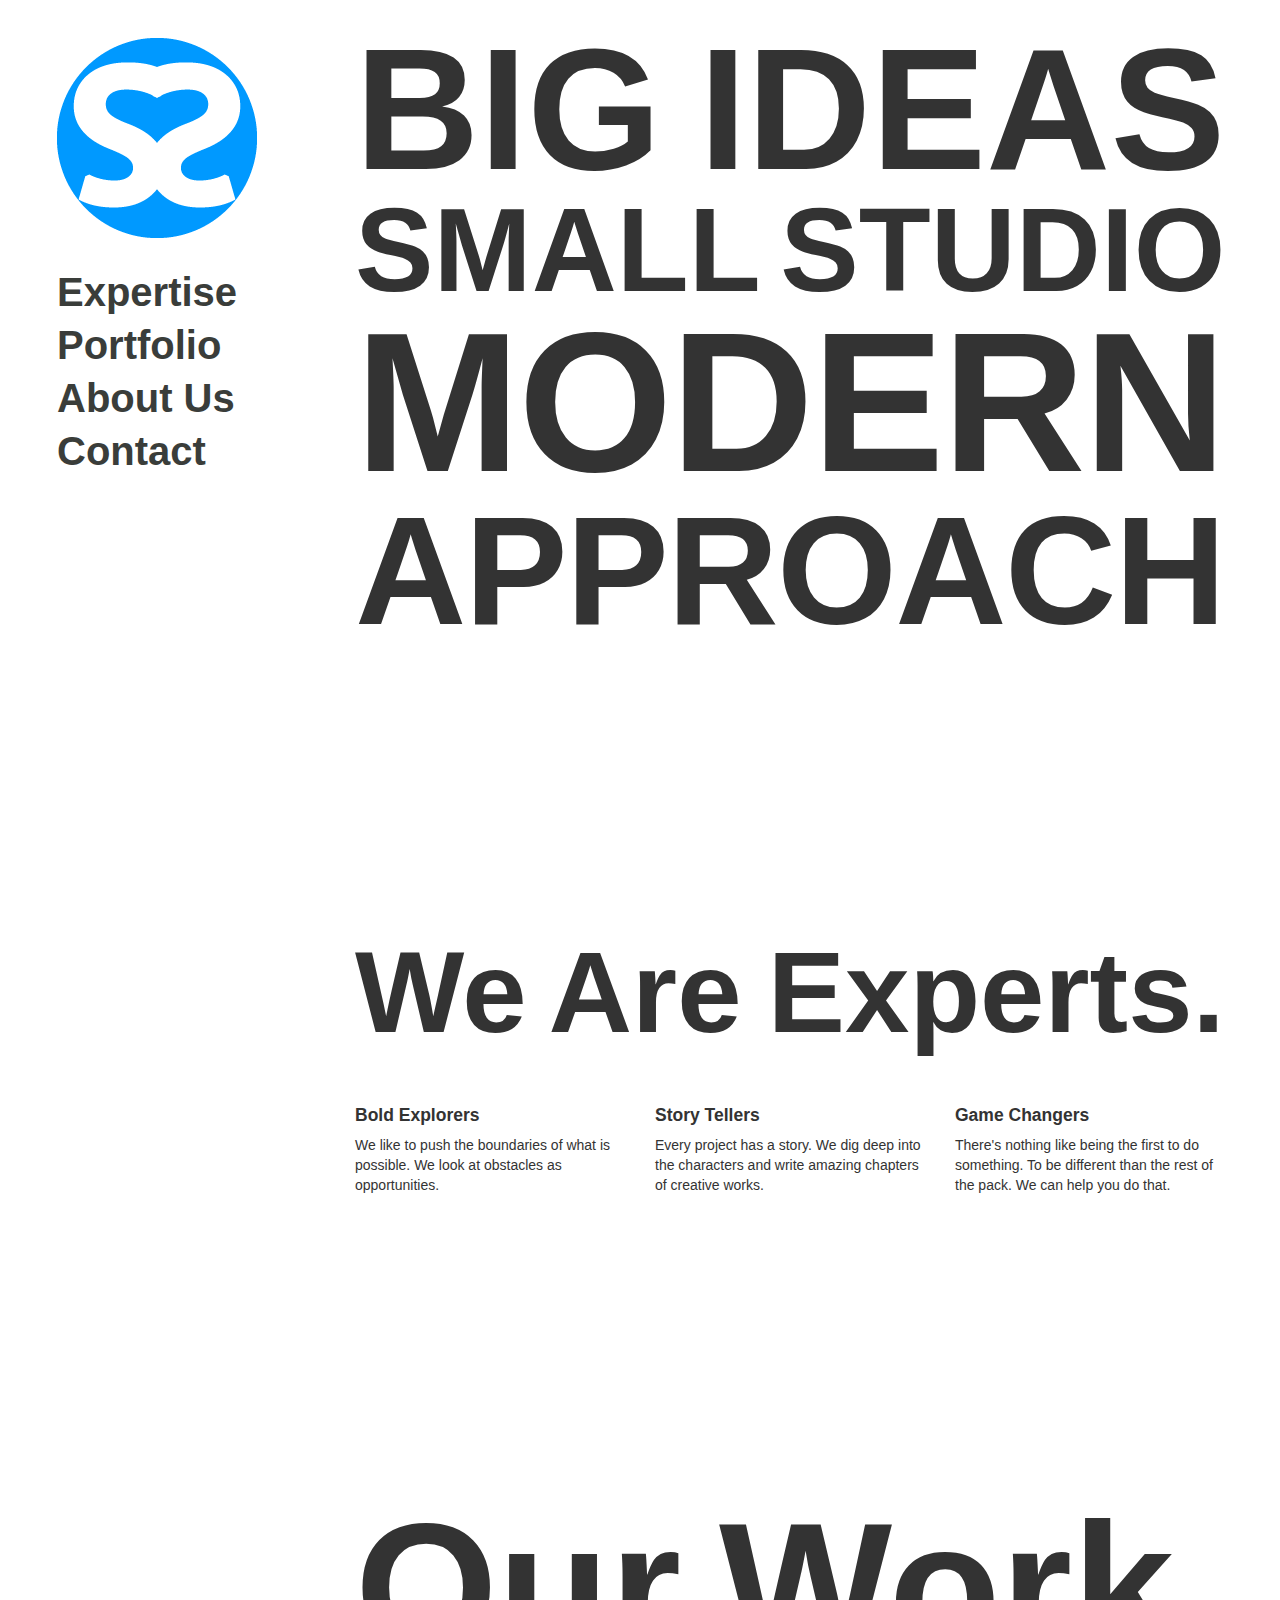
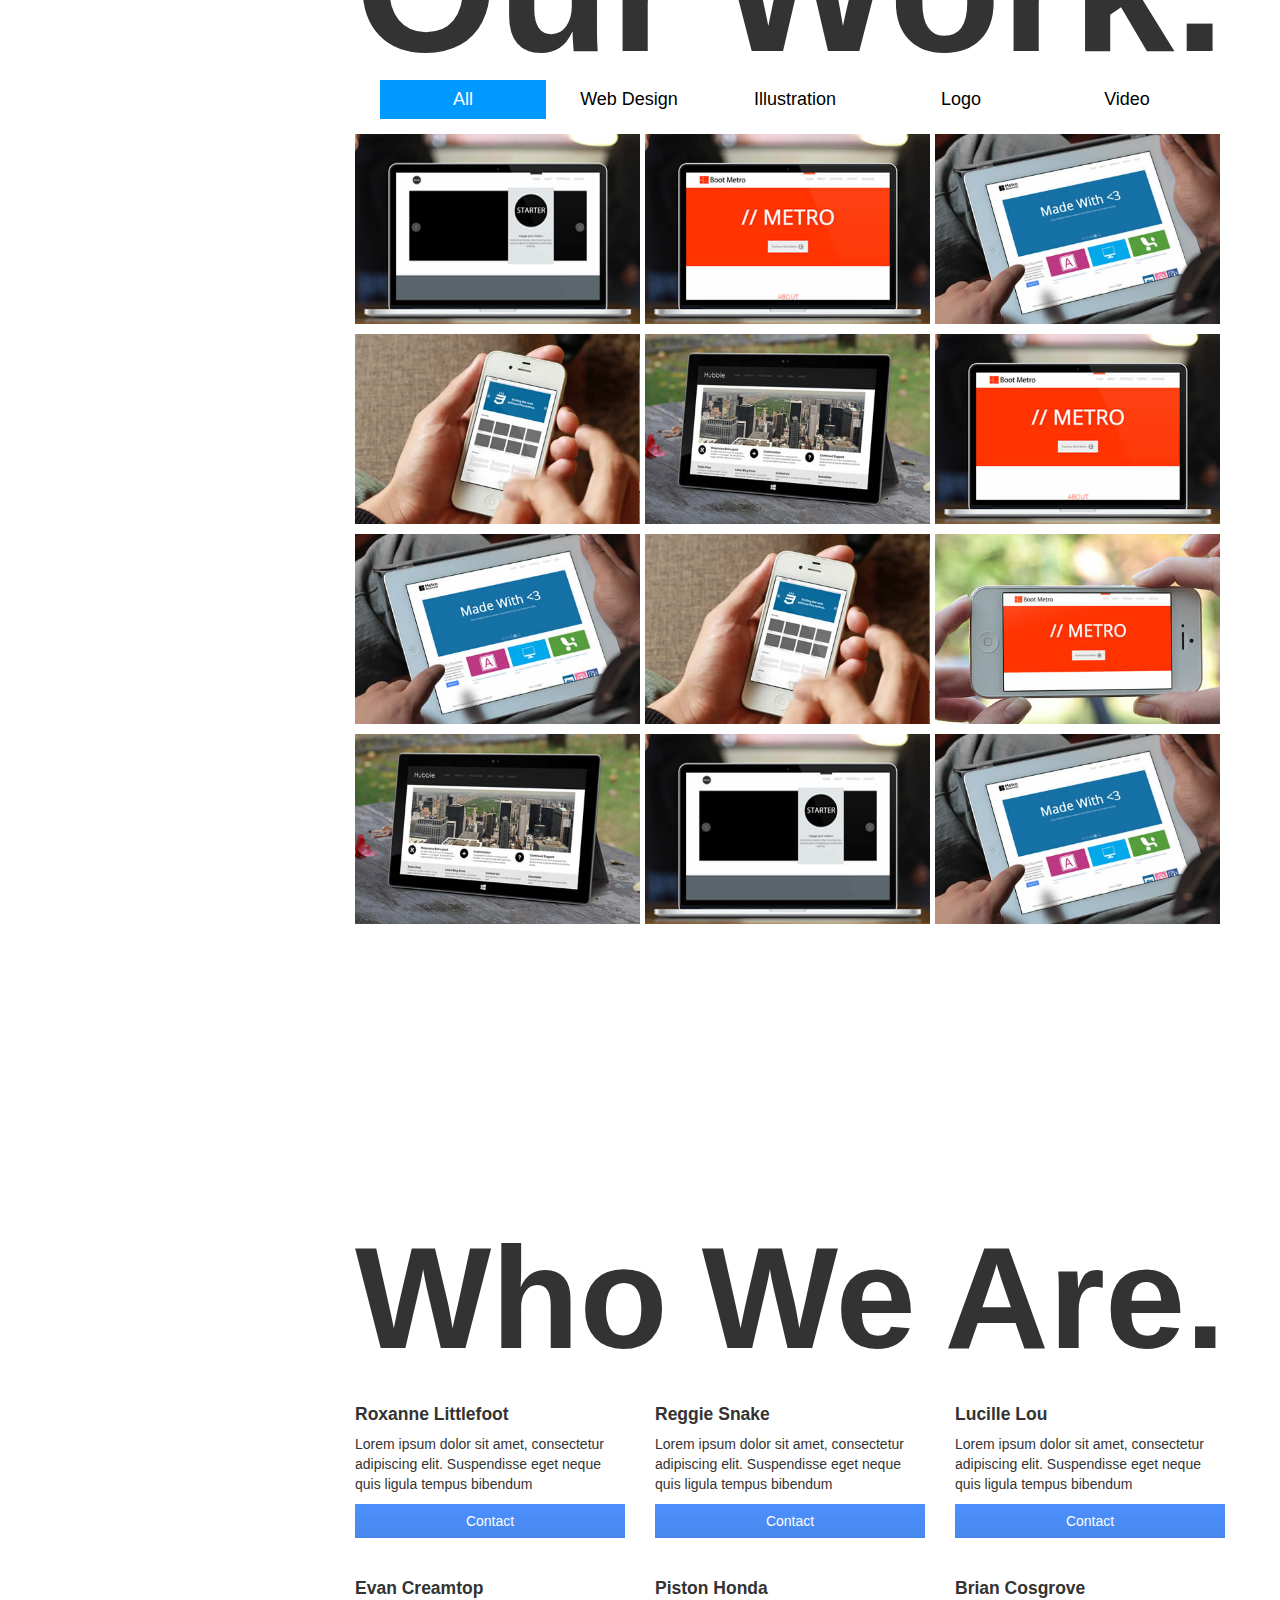
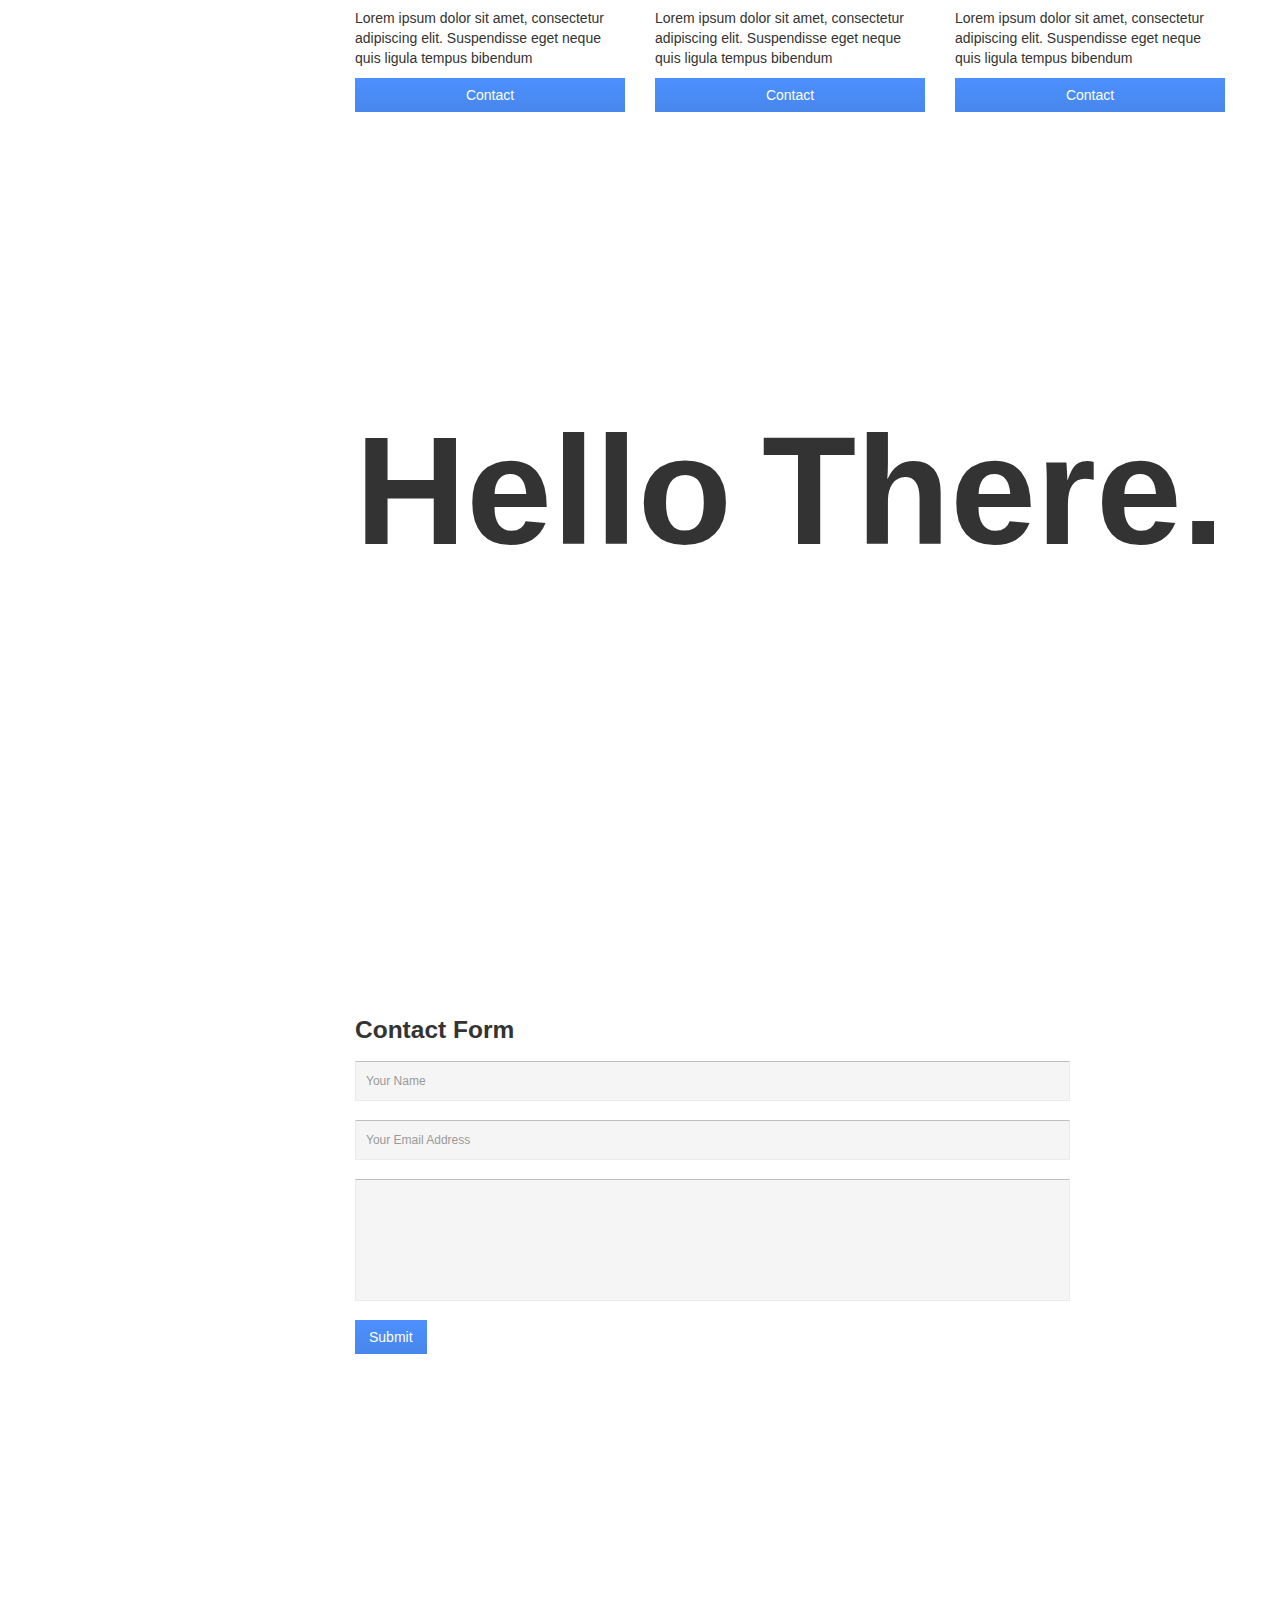
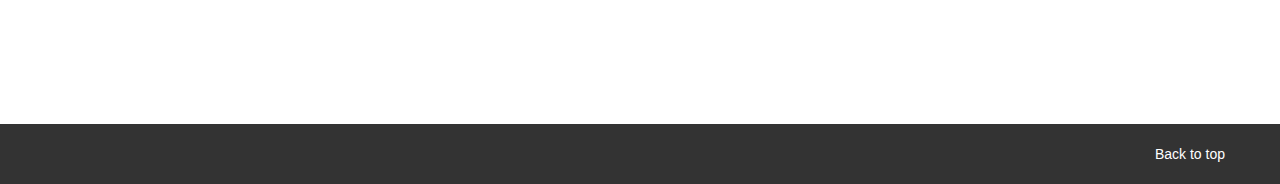
==== index.html @ b5ab237b "initial commit" ====
<!DOCTYPE html>
<html lang="en">
  <head>
    <meta charset="utf-8">
    <title>SMALL STUDIO</title>
    <meta name="viewport" content="width=device-width, initial-scale=1.0">
    <meta name="description" content="Your site description">
    <meta name="author" content="your name">
    <meta name="keywords" content="keywords, go, here">

     <!-- FACEBOOK META -->
<!--     <meta property='og:locale' content='en_US'/>
    <meta property="og:title" content="Your site title goes here" /> 
    <meta property="og:description" content="Your Description goes here" /> 
    <meta property="og:type" content="article"/>
    <meta property="og:url" content="http://yoursite.com/">
    <meta property="og:image" content="http://yoursite.com/img/logo.png" /> 
    <meta property="fb:admins" content="111111111111"/> -->


    <!-- TWITTER META -->
 <!--    <meta name="twitter:card" content="summary">
    <meta name="twitter:site" content="@yourtwitteraccount">
    <meta name='twitter:image' content='http://www.yoursite.com/img/logo.png'>
    <meta name="twitter:description" content="Your Description"> -->

    <!-- CONONICAL -->
    <!-- <link rel="canonical" href="http://www.yoursite.com/" /> -->

    <!-- GOOGLE PLUS -->
    <!-- <link rel="publisher" href="https://plus.google.com/111111111111/about"/> -->


    <!-- styles -->
    <link href="assets/css/bootstrap.css" rel="stylesheet">
    <link href="assets/css/bootstrap-responsive.css" rel="stylesheet">
    <link href="assets/css/docs.css" rel="stylesheet">
    <link href="assets/css/m-forms.css" rel="stylesheet">
    <link href="assets/css/m-buttons.css" rel="stylesheet">
    <link href="assets/css/custom.css" rel="stylesheet">
    <link href='http://fonts.googleapis.com/css?family=Open+Sans:800,400,300' rel='stylesheet' type='text/css'>

    <!-- Le HTML5 shim, for IE6-8 support of HTML5 elements -->
    <!--[if lt IE 9]>
      <script src="http://html5shim.googlecode.com/svn/trunk/html5.js"></script>
    <![endif]-->

    <!--  fav and touch icons -->
    <link rel="shortcut icon" href="assets/ico/favicon.ico">
    <link rel="apple-touch-icon-precomposed" sizes="144x144" href="assets/ico/apple-touch-icon-144-precomposed.png">
    <link rel="apple-touch-icon-precomposed" sizes="114x114" href="assets/ico/apple-touch-icon-114-precomposed.png">
    <link rel="apple-touch-icon-precomposed" sizes="72x72" href="assets/ico/apple-touch-icon-72-precomposed.png">
    <link rel="apple-touch-icon-precomposed" href="assets/ico/apple-touch-icon-57-precomposed.png">

  </head>

  <body data-spy="scroll" data-target=".bs-docs-sidebar">

   

  <div class="container">

    <!-- Docs nav
    ================================================== -->
    <div class="row">
      <div class="span3 bs-docs-sidebar">

        <ul class="nav nav-list bs-docs-sidenav">
          <li class="logo"><a href="#masthead"><img src="img/logo.png" alt="logo"></a></li>
          <li><a href="#expert">Expertise</a></li>
          <li><a href="#work">Portfolio</a></li>
          <li><a href="#about">About Us</a></li>
          <li><a href="#contact">Contact</a></li>
        </ul>
      </div>
      <div class="span9">
        <section id="masthead">
         <h1>BIG IDEAS</h1>
         <h1>SMALL STUDIO</h1>
         <h1>MODERN</h1>
         <h1>APPROACH</h1>
        </section>


        <!-- EXPERTISE -->
         <section id="expert">
          <h1>We Are Experts.</h1>
          <div class="row do">

              <div class="span3">
                <img src="http://placehold.it/350x250" alt="">
                <h4>Bold Explorers</h4>
                <p>We like to push the boundaries of what is possible. We look at obstacles as opportunities.</p>
              </div>

              <div class="span3">
                <img src="http://placehold.it/350x250" alt="">
                <h4>Story Tellers</h4>
                <p>Every project has a story. We dig deep into the characters and write amazing chapters of creative works.</p>
            </div>

            <div class="span3">
              <img src="http://placehold.it/350x250" alt="">
              <h4>Game Changers</h4>
              <p>There's nothing like being the first to do something. To be different than the rest of the pack. We can help you do that.</p>         
            </div>            
          </div>
        </section>

        <!-- PORTFOLIO -->
         <section id="work">
          <h1>Our Work.</h1>

          <!-- Start Portfolio -->

            <!-- Start Portfolio Navigation -->
            <nav class="primary m-btn-group toggle-buttons clearfix"> 
              <ul> 
                <li><a href="#" class="selected" data-filter="*">All</a></li> 
                <li><a href="#" class="" data-filter=".web">Web Design</a></li> 
                <li><a href="#" class="" data-filter=".ill">Illustration</a></li> 
                <li><a href="#" class="" data-filter=".logo">Logo</a></li> 
                <li><a href="#" class="" data-filter=".video">Video</a></li> 
              </ul> 
            </nav> 
            <!-- START Portfolio items -->
            <div class="clearfix"> 
              <div class="portfolio"> 
                <figure class="entry web"> 
                  <a href="#">
                    <img src="img/portfolio-image.jpg" alt="">
                  </a>
                </figure> 
                <figure class="entry web"> 
                  <a href="#">
                    <img src="img/portfolio-image2.jpg" alt="">
                   
                  </a> 
                </figure> 
                <figure class="entry logo"> 
                  <a href="#">
                    <img src="img/portfolio-image4.jpg" alt="">
                    
                  </a> 
                </figure>
                <figure class="entry web"> 
                  <a href="#">
                    <img src="img/portfolio-image6.jpg" alt="">
                    
                  </a> 
                </figure>
                <figure class="entry print"> 
                  <a href="#">
                    <img src="img/portfolio-image5.jpg" alt="">
                    
                  </a> 
                </figure>
                <figure class="entry ill"> 
                  <a href="#">
                    <img src="img/portfolio-image2.jpg" alt="">
                    
                  </a>
                </figure>
                <figure class="entry web ill logo"> 
                  <a href="#">
                    <img src="img/portfolio-image4.jpg" alt="">
                  </a> 
                </figure> 
                <figure class="entry print logo"> 
                  <a href="#">
                    <img src="img/portfolio-image6.jpg" alt="">
                  </a> 
                </figure>
                <figure class="entry video logo"> 
                  <a href="#">
                    <img src="img/portfolio-image3.jpg" alt="">
                  </a> 
                </figure>
                <figure class="entry web print"> 
                  <a href="#">
                    <img src="img/portfolio-image5.jpg" alt="">
                  </a> 
                </figure>
                <figure class="entry video print"> 
                  <a href="#">
                    <img src="img/portfolio-image.jpg" alt="">
                  </a> 
                </figure>
                <figure class="entry web"> 
                  <a href="#">
                    <img src="img/portfolio-image4.jpg" alt="">
                  </a> 
                </figure>
              </div>
            </div>
          <!-- End PORTFOLIO -->
          </section>


        <!-- ABOUT -->
         <section id="about">
          <h1>Who We Are.</h1>
            <div class="row">
              <div class="span3">
              <a href="index.html#contact" class="member">
                <img src="http://placehold.it/350x250" alt="">
              </a>
              <h4>Roxanne Littlefoot</h4>
              <p>Lorem ipsum dolor sit amet, consectetur adipiscing elit. Suspendisse eget neque quis ligula tempus bibendum</p>
              <p>
                <a href="#contact" class="m-btn blue btn-block">Contact</a>
              </p>
            </div>
            <div class="span3">
              <a href="index.html#contact" class="member">
                <img src="http://placehold.it/350x250" alt="">
              </a>
              <h4>Reggie Snake</h4>
              <p>Lorem ipsum dolor sit amet, consectetur adipiscing elit. Suspendisse eget neque quis ligula tempus bibendum</p>
              <p>
                <a href="index.html#contact" class="m-btn blue btn-block">Contact</a>
              </p>
            </div>
            <div class="span3">
              <a href="team_example.html" class="member">
                <img src="http://placehold.it/350x250" alt="">
              </a>
              <h4>Lucille Lou</h4>
              <p>Lorem ipsum dolor sit amet, consectetur adipiscing elit. Suspendisse eget neque quis ligula tempus bibendum</p>
              <p>
                <a href="index.html#contact" class="m-btn blue btn-block">Contact</a>
              </p>
            </div>
            <div class="span3">
              <a href="index.html#contact" class="member"><img src="http://placehold.it/350x250" alt=""></a>
              <h4>Evan Creamtop</h4>
              <p>Lorem ipsum dolor sit amet, consectetur adipiscing elit. Suspendisse eget neque quis ligula tempus bibendum</p>
              <p>
                <a href="index.html#contact" class="m-btn blue btn-block">Contact</a>
              </p>
            </div>

            <div class="span3">
              <a href="index.html#contact" class="member"><img src="http://placehold.it/350x250" alt=""></a>
              <h4>Piston Honda</h4>
              <p>Lorem ipsum dolor sit amet, consectetur adipiscing elit. Suspendisse eget neque quis ligula tempus bibendum</p>
              <p>
                <a href="index.html#contact" class="m-btn blue btn-block">Contact</a>
              </p>
            </div>

            <div class="span3">
              <a href="index.html#contact" class="member"><img src="http://placehold.it/350x250" alt=""></a>
              <h4>Brian Cosgrove</h4>
              <p>Lorem ipsum dolor sit amet, consectetur adipiscing elit. Suspendisse eget neque quis ligula tempus bibendum</p>
              <p>
                <a href="index.html#contact" class="m-btn blue btn-block">Contact</a>
              </p>
            </div>
          </div>
        </section>


        <!-- CONTACT -->
        <section id="contact">
          <h1>Hello There.</h1>
          
          <!-- CONTACT -->
    <div class="row">
      <!-- MAP  -->
      <div class="container hidden-phone" id="map">
      </div>
    </div> 
    <div id="form">

            <h3>Contact Form</h3>
              <form action="sendmail.php" method="post" id="contact-form">
                <fieldset>
                  <div class="row"> 
                    <div class="holder span8">
                      <div class="message">
                        <div class="top">
                        </div>
                        <div class="contents">
                          <div id="alert">
                          </div>
                        </div>
                        <div class="bottom">
                        </div>
                      </div>
                    </div>
                    <div class="field span8">
                      <input type="text" value="" class="input-text m-wrap m-ctrl-large" id="name" name="name" placeholder="Your Name"/>
                    </div>
                    <div class="field span8">
                      <input type="text" value="" class="input-text m-wrap m-ctrl-large" id="email" name="email" placeholder="Your Email Address"/>
                    </div>
                    <div class="field span8">
                      <textarea class="input-textarea m-wrap m-ctrl-large" id="message" name="message" placeholder="Your Message" >
                      </textarea>
                    </div>
                    <div class="field span8">
                      <input type="submit" class="m-btn blue" value="Submit" />
                    </div>
                  </div>
                </fieldset>
              </form>

          </div> <!-- /container -->
 <!-- /form  -->


        </section>


       
    </div>

  </div>
</div>



    <!-- Footer
    ================================================== -->
    <footer class="footer">
      <div class="container">
        <p class="pull-right"><a href="#">Back to top</a></p>
      </div>
    </footer>



    <!-- Le javascript
    ================================================== -->
    <!-- Placed at the end of the document so the pages load faster -->
    <script src="assets/js/jquery.js"></script>
    <script src="assets/js/google-code-prettify/prettify.js"></script>
    <script src="assets/js/bootstrap-transition.js"></script>
    <script src="assets/js/bootstrap-alert.js"></script>
    <script src="assets/js/bootstrap-modal.js"></script>
    <script src="assets/js/bootstrap-dropdown.js"></script>
    <script src="assets/js/bootstrap-scrollspy.js"></script>
    <script src="assets/js/bootstrap-tab.js"></script>
    <script src="assets/js/bootstrap-tooltip.js"></script>
    <script src="assets/js/bootstrap-popover.js"></script>
    <script src="assets/js/bootstrap-button.js"></script>
    <script src="assets/js/bootstrap-collapse.js"></script>
    <script src="assets/js/bootstrap-carousel.js"></script>
    <script src="assets/js/bootstrap-typeahead.js"></script>
    <script src="assets/js/bootstrap-affix.js"></script>
    <script src="assets/js/application.js"></script>
    <script src="assets/js/jquery.slabtext.js"></script>
    <script src="assets/js/jquery.isotope.min.js"></script>
    <script src="assets/js/custom.js"></script>
    <script src="assets/js/jquery.form.js"></script>

    
    <script>
    // Function to slabtext the H1 headings
    function slabTextHeadlines() {
        $("h1").slabText({
            // Don't slabtext the headers if the viewport is under 380px
            "viewportBreakpoint":380
        });
    };
    
    // Called .one second after the onload event for the demo (as I'm hacking the
    // fontface load event a bit here)

    // Please do not do this in a production environment - you should really use
    // google WebFont loader events (or something similar) for better control
    $(window).load(function() {
        // So, to recap... don't actually do this, it's nasty!
        setTimeout(slabTextHeadlines, 0.1);
    });
  </script>


  <script src="assets/js/jquery.gmap.js"></script>
  <script type="text/javascript" src="http://maps.google.com/maps/api/js?sensor=false"></script>
  <!-- MAP -->
   <script type="text/javascript">
  $(document).ready(function(){
    $("#map").gMap({ controls: false,
                      scrollwheel: false,
                          draggable: true,
                      markers: [{ latitude: 44.47698,
                                  longitude: 1006.8,
                                  icon: { image: "http://www.google.com/mapfiles/marker.png",
                                          iconsize: [32, 47],
                                          iconanchor: [32,47],
                                          infowindowanchor: [12, 0] } }
                                ],
                      icon: { image: "http://www.google.com/mapfiles/marker.png", 
                              iconsize: [26, 46],
                              iconanchor: [12, 46],
                              infowindowanchor: [12, 0] },
                      latitude: 44.47698,
                      longitude: 1006.8,
                      zoom: 15, });
  });
  </script>
  </body>
</html>
---- assets/css/docs.css ----
/* Add additional stylesheets below
-------------------------------------------------- */
/*
  Bootstrap's documentation styles
  Special styles for presenting Bootstrap's documentation and examples
*/



/* Body and structure
-------------------------------------------------- */

body {
  position: relative;
}

/* Code in headings */
h3 code {
  font-size: 14px;
  font-weight: normal;
}



/* Tweak navbar brand link to be super sleek
-------------------------------------------------- */

body > .navbar {
  font-size: 13px;
}

/* Change the docs' brand */
body > .navbar .brand {
  padding-right: 0;
  padding-left: 0;
  margin-left: 20px;
  float: right;
  font-weight: bold;
  color: #000;
  text-shadow: 0 1px 0 rgba(255,255,255,.1), 0 0 30px rgba(255,255,255,.125);
  -webkit-transition: all .2s linear;
     -moz-transition: all .2s linear;
          transition: all .2s linear;
}
body > .navbar .brand:hover {
  text-decoration: none;
  text-shadow: 0 1px 0 rgba(255,255,255,.1), 0 0 30px rgba(255,255,255,.4);
}


/* Sections
-------------------------------------------------- */

/* padding for in-page bookmarks and fixed navbar */
section {
  margin-bottom: 300px;
  margin-top:6px;
}
/*home section override*/
section#masthead{
margin-top:32px;
}

section > .page-header,
section > .lead {
  color: #5a5a5a;
}
section > ul li {
  margin-bottom: 5px;
}


/*ISOTOPE GALLERY*/



/*ISOTOPE GALLERY*/
.isotope-item { 
  z-index:2;
}
.isotope-hidden.isotope-item { 
  pointer-events:none;
  z-index:1;
}
.isotope, 
.isotope .isotope-item { 
  -webkit-transition-duration:0.8s;
  -moz-transition-duration:0.8s;
  transition-duration:0.8s;
}
.isotope { 
  -webkit-transition-property:height, width;
  -moz-transition-property:height, width;
  transition-property:height, width;
}  
.isotope .isotope-item img:hover { 
  -webkit-transition:all 0.3s ease;
  -webkit-transform:perspective(800px) rotateY(0deg);
}
div.portfolio figure.entry a:hover{
  text-decoration:none;
}
div.portfolio figure.entry a h2{
  font-size:14px!important;
  font-weight:bold;
  margin-bottom:5px;
}
div.explain nav.primary ul{
  margin:0!important;
}



/* Footer
-------------------------------------------------- */

.footer {
  padding: 70px 0;
  background-color: #fff;
}
.footer p {
  margin-bottom: 0;
  color: #777;
}
.footer-links {
  margin: 10px 0;
}
.footer-links li {
  display: inline;
  padding: 0 2px;
}
.footer-links li:first-child {
  padding-left: 0;
}




/* For input sizes, make them display block */
.docs-input-sizes select,
.docs-input-sizes input[type=text] {
  display: block;
  margin-bottom: 9px;
}



/* Sidenav for Docs
-------------------------------------------------- */

.bs-docs-sidenav {
  width: 228px;
  margin: 30px 0 0;
  padding: 0;
  background-color: #fff;
  -webkit-border-radius: 0;
     -moz-border-radius: 0;
          border-radius: 0;
}
.bs-docs-sidenav > li > a {
  display: block;
  width: 190px \9;
  margin: 0 0 -1px;
  padding: 8px 14px;
  color: #3A3D3A;
  font-size: 40px;
  font-weight:bold;
  text-shadow:0;
  line-height:38px;
}
.bs-docs-sidenav > li:first-child > a {
  -webkit-border-radius: 0;
     -moz-border-radius: 0;
          border-radius: 0;
}
.bs-docs-sidenav > li:last-child > a {
  -webkit-border-radius: 0;
     -moz-border-radius: 0;
          border-radius: 0;
}
.bs-docs-sidenav > .active > a {
  position: relative;
  z-index: 2;
  border: 0;
}

.bs-docs-sidenav .logo {
  padding-bottom:20px;
}

/* Responsive
-------------------------------------------------- */

/* Desktop large
------------------------- */
@media (min-width: 1200px) {
  .bs-docs-container {
    max-width: 970px;
  }
  .bs-docs-sidenav {
    width: 258px;
  }
  .bs-docs-sidenav > li > a {
    width: 230px \9; /* Override the previous IE8-9 hack */
  }
}

/* Desktop
------------------------- */
@media (max-width: 980px) {
  /* Unfloat brand */
  body > .navbar-fixed-top .brand {
    float: left;
    margin-left: 0;
    padding-left: 10px;
    padding-right: 10px;
  }

  /* Inline-block quick links for more spacing */
  .quick-links li {
    display: inline-block;
    margin: 5px;
  }

  /* When affixed, space properly */
  .bs-docs-sidenav {
    top: 0;
    margin-top: 30px;
    margin-right: 0;
  }
}

/* Tablet to desktop
------------------------- */
@media (min-width: 768px) and (max-width: 980px) {
  /* Remove any padding from the body */
  body {
    padding-top: 0;
  }
  /* Widen masthead and social buttons to fill body padding */
  .jumbotron {
    margin-top: -20px; /* Offset bottom margin on .navbar */
  }
  /* Adjust sidenav width */
  .bs-docs-sidenav {
    width: 166px;
    margin-top: 20px;
  }
  .bs-docs-sidenav.affix {
    top: 0;
  }
}

/* Tablet
------------------------- */
@media (max-width: 767px) {
  /* Remove any padding from the body */
  body {
    padding-top: 0;
  }

  /* Widen masthead and social buttons to fill body padding */
  .jumbotron {
    padding: 40px 20px;
    margin-top:   -20px; /* Offset bottom margin on .navbar */
    margin-right: -20px;
    margin-left:  -20px;
  }
  .masthead h1 {
    font-size: 90px;
  }
  .masthead p,
  .masthead .btn {
    font-size: 24px;
  }
  .marketing .span4 {
    margin-bottom: 40px;
  }
  .bs-docs-social {
    margin: 0 -20px;
  }

  /* Space out the show-grid examples */
  .show-grid [class*="span"] {
    margin-bottom: 5px;
  }

  /* Sidenav */
  .bs-docs-sidenav {
    width: auto;
    margin-bottom: 20px;
  }
  .bs-docs-sidenav.affix {
    position: static;
    width: auto;
    top: 0;
  }

  /* Unfloat the back to top link in footer */
  .footer {
    margin-left: -20px;
    margin-right: -20px;
    padding-left: 20px;
    padding-right: 20px;
  }
  .footer p {
    margin-bottom: 9px;
  }
}

/* Landscape phones
------------------------- */
@media (max-width: 480px) {
  /* Remove padding above jumbotron */
  body {
    padding-top: 0;
  }

  /* Change up some type stuff */
  h2 small {
    display: block;
  }

  /* Downsize the jumbotrons */
  .jumbotron h1 {
    font-size: 45px;
  }
  .jumbotron p,
  .jumbotron .btn {
    font-size: 18px;
  }
  .jumbotron .btn {
    display: block;
    margin: 0 auto;
  }

  /* center align subhead text like the masthead */
  .subhead h1,
  .subhead p {
    text-align: center;
  }

  /* Marketing on home */
  .marketing h1 {
    font-size: 30px;
  }
  .marketing-byline {
    font-size: 18px;
  }

  /* center example sites */
  .example-sites {
    margin-left: 0;
  }
  .example-sites > li {
    float: none;
    display: block;
    max-width: 280px;
    margin: 0 auto 18px;
    text-align: center;
  }
  .example-sites .thumbnail > img {
    max-width: 270px;
  }

  /* Do our best to make tables work in narrow viewports */
  table code {
    white-space: normal;
    word-wrap: break-word;
    word-break: break-all;
  }

  /* Modal example */
  .modal-example .modal {
    position: relative;
    top: auto;
    right: auto;
    bottom: auto;
    left: auto;
  }

  /* Tighten up footer */
  .footer {
    padding-top: 20px;
    padding-bottom: 20px;
  }
  /* Unfloat the back to top in footer to prevent odd text wrapping */
  .footer .pull-right {
    float: none;
  }
}
---- assets/css/m-forms.css ----
label.m-wrap,
input.m-wrap,
button.m-wrap,
select.m-wrap,
textarea.m-wrap {
  font-size: 14px;
  font-weight: normal;
  line-height: 20px;
}

input.m-wrap,
button.m-wrap,
select.m-wrap,
textarea.m-wrap {
  font-family: "Segoe UI", "Helvetica Neue", Helvetica, Arial, sans-serif;
}

label.m-wrap {
  display: block;
  margin-bottom: 5px;
}

select.m-wrap,
textarea.m-wrap,
input[type="text"].m-wrap,
input[type="password"].m-wrap,
input[type="datetime"].m-wrap,
input[type="datetime-local"].m-wrap,
input[type="date"].m-wrap,
input[type="month"].m-wrap,
input[type="time"].m-wrap,
input[type="week"].m-wrap,
input[type="number"].m-wrap,
input[type="email"].m-wrap,
input[type="url"].m-wrap,
input[type="search"].m-wrap,
input[type="tel"].m-wrap,
input[type="color"].m-wrap,
.m-uneditable-input 
{
	vertical-align: top;
	display: inline-block;
	height: 20px;
	padding: 6px 6px;
	margin-bottom: 9px;
	margin-top: 0px;
	font-size: 14px;
	line-height: 20px;
	color: #333333; 
	
	background-color: #ffffff;
	border: 1px solid #eeeeee;
	
	-webkit-border-radius: 0;
	-moz-border-radius: 0;
	border-radius: 0;
}

input.m-wrap,
textarea.m-wrap,
.m-uneditable-input {
  width: 206px;
}

textarea.m-wrap {
  height: auto;
}

textarea.m-wrap,
input[type="text"].m-wrap,
input[type="password"].m-wrap,
input[type="datetime"].m-wrap,
input[type="datetime-local"].m-wrap,
input[type="date"].m-wrap,
input[type="month"].m-wrap,
input[type="time"].m-wrap,
input[type="week"].m-wrap,
input[type="number"].m-wrap,
input[type="email"].m-wrap,
input[type="url"].m-wrap,
input[type="search"].m-wrap,
input[type="tel"].m-wrap,
input[type="color"].m-wrap,
.m-uneditable-input {
  background-color: #ffffff;
  border: 1px solid #eeeeee;
  -webkit-box-shadow: none;
     -moz-box-shadow: none;
          box-shadow: none;
  -webkit-transition: border linear 0.2s, box-shadow linear 0.2s;
     -moz-transition: border linear 0.2s, box-shadow linear 0.2s;
       -o-transition: border linear 0.2s, box-shadow linear 0.2s;
          transition: border linear 0.2s, box-shadow linear 0.2s;
  -webkit-border-radius: 0px;
     -moz-border-radius: 0px;
          border-radius: 0px;
}

textarea.m-wrap:focus,
input[type="text"].m-wrap:focus,
input[type="password"].m-wrap:focus,
input[type="datetime"].m-wrap:focus,
input[type="datetime-local"].m-wrap:focus,
input[type="date"].m-wrap:focus,
input[type="month"].m-wrap:focus,
input[type="time"].m-wrap:focus,
input[type="week"].m-wrap:focus,
input[type="number"].m-wrap:focus,
input[type="email"].m-wrap:focus,
input[type="url"].m-wrap:focus,
input[type="search"].m-wrap:focus,
input[type="tel"].m-wrap:focus,
input[type="color"].m-wrap:focus,
.m-uneditable-input:focus {
  border-color: #111111;
  outline: 0;
  outline: thin dotted \9;
  /* IE6-9 */

  -webkit-box-shadow: none;
     -moz-box-shadow: none;
          box-shadow: none;
}

input[type="radio"].m-wrap,
input[type="checkbox"].m-wrap {
  	margin: 4px 0 0;
  	margin-top: 1px \9;
  	*margin-top: 0;
  	line-height: normal;
	cursor: pointer;	
	
  	-webkit-box-sizing: border-box;
	-moz-box-sizing: border-box;
	box-sizing: border-box;	
	
}

input[type="file"].m-wrap,
input[type="image"].m-wrap,
input[type="radio"].m-wrap,
input[type="checkbox"].m-wrap {
  width: auto;
}

select.m-wrap,
input[type="file"].m-wrap {
  height: 34px;
  /* In IE7, the height of the select element cannot be changed by height, only font-size */

  *margin-top: 4px;
  /* For IE7, add top margin to align select with labels */

  line-height: 30px;
}

select.m-wrap {
  width: 220px;
  background-color: #ffffff;
  border: 1px solid #aaaaaa;
}

select[multiple].m-wrap,
select[size].m-wrap {
  height: auto;
}

select.m-wrap:focus,
input[type="file"].m-wrap:focus,
input[type="radio"].m-wrap:focus,
input[type="checkbox"].m-wrap:focus {
  outline: thin dotted #333333;
  outline: 5px auto -webkit-focus-ring-color;
  outline-offset: -2px;
}

.m-uneditable-input,
.m-uneditable-textarea {
  color: #999999;
  cursor: default;
  background-color: #fafafa;
  border-color: #aaaaaa;
  -webkit-box-shadow: none;
     -moz-box-shadow: none;
          box-shadow: none;
}

.m-uneditable-input {
  overflow: hidden;
  white-space: nowrap;
}

.m-uneditable-textarea {
  width: auto;
  height: auto;
}

input.m-wrap:-moz-placeholder,
textarea.m-wrap:-moz-placeholder {
  color: #999999;
}

input.m-wrap:-ms-input-placeholder,
textarea.m-wrap:-ms-input-placeholder {
  color: #999999;
}

input.m-wrap::-webkit-input-placeholder,
textarea.m-wrap::-webkit-input-placeholder {
  color: #999999;
}

.m-radio,
.m-checkbox {
  min-height: 18px;
  padding-left: 18px;
}

.m-radio input[type="radio"].m-wrap,
.m-checkbox input[type="checkbox"].m-wrap {
  float: left;
  margin-left: -18px;
}

.m-controls > .m-radio:first-child,
.m-controls > .m-checkbox:first-child {
  padding-top: 5px;
}

.m-radio.inline,
.m-checkbox.inline {
  display: inline-block;
  padding-top: 5px;
  margin-bottom: 0;
  vertical-align: middle;
}

.m-radio.inline + .m-radio.inline,
.m-checkbox.inline + .m-checkbox.inline {
  margin-left: 10px;
}

.m-ctrl-small {
  width: 120px !important;
}

.m-ctrl-medium {
  width: 206px !important;
}

.m-ctrl-large {
  width: 90% !important;
}

.m-ctrl-huge
{
	width: 480px !important;
	font-size: 24px !important;
	line-height: 36px !important;
	padding: 22px 8px !important;
}

input[class*="span"].m-wrap,
select[class*="span"].m-wrap,
textarea[class*="span"].m-wrap,
.m-uneditable-input[class*="span"]
{
  float: none;
  margin-left: 0;
}

.m-input-append input[class*="span"],
.m-input-append .m-uneditable-input[class*="span"],
.m-input-prepend input[class*="span"],
.m-input-prepend .m-uneditable-input[class*="span"]
{
  display: inline-block;
}

input.m-wrap,
textarea.m-wrap,
.m-uneditable-input {
  margin-left: 0;
}

.m-input-prepend .add-on > [class^="icon-"]
{
	margin-top: 5px;
	margin-left: 3px;
}

.m-input-append .add-on > [class^="icon-"]
{
	margin-top: 5px;
	margin-left: 0px;
}


input[disabled].m-wrap,
select[disabled].m-wrap,
textarea[disabled].m-wrap
{
	cursor: not-allowed;
  	background-color: #fafafa;
}
input[readonly].m-wrap,
select[readonly].m-wrap,
textarea[readonly].m-wrap {  
	cursor: default;	
  	background-color: #fafafa;
}

input[type="radio"][disabled].m-wrap,
input[type="checkbox"][disabled].m-wrap,
input[type="radio"][readonly].m-wrap,
input[type="checkbox"][readonly].m-wrap {
  background-color: transparent;
}

input.m-wrap:focus:required:invalid,
textarea.m-wrap:focus:required:invalid,
select.m-wrap:focus:required:invalid {
  color: #b94a48;
  border-color: #444444;
}

input.m-wrap:focus:required:invalid:focus,
textarea.m-wrap:focus:required:invalid:focus,
select.m-wrap:focus:required:invalid:focus {
  border-color: #444444;  
}

.m-input-append,
.m-input-prepend {
  margin-bottom: 5px;
  font-size: 0;
  white-space: nowrap;
}

.m-input-append input,
.m-input-prepend input,
.m-input-append select,
.m-input-prepend select,
.m-input-append .uneditable-input,
.m-input-prepend .uneditable-input {
  position: relative;
  margin-bottom: 0;
  *margin-left: 0;
  font-size: 14px;
  vertical-align: top;
  -webkit-border-radius: 0px;
     -moz-border-radius: 0px;
          border-radius: 0px;
}

.m-input-append input:focus,
.m-input-prepend input:focus,
.m-input-append select:focus,
.m-input-prepend select:focus,
.m-input-append .m-uneditable-input:focus,
.m-input-prepend .m-uneditable-input:focus {
  z-index: 2;
}

.m-input-append .add-on,
.m-input-prepend .add-on {
  display: inline-block;
  width: auto;
  height: 24px;
  min-width: 16px;
  padding: 4px 5px;
  font-size: 14px;
  font-weight: normal;
  line-height: 24px;
  text-align: center;
  text-shadow: 0 1px 0 #ffffff;
  background-color: #dddddd;
  border: 1px solid #eeeeee;
}

.m-input-append .add-on,
.m-input-prepend .add-on,
.m-input-append .m-btn,
.m-input-prepend .m-btn {
  vertical-align: top;
  -webkit-border-radius: 0;
     -moz-border-radius: 0;
          border-radius: 0;
}

.m-input-append .active,
.m-input-prepend .active {
  background-color: #a9dba9;
  border-color: #46a546;
}

.m-input-prepend .add-on,
.m-input-prepend .m-btn {
	margin-top: 0px;
  	margin-right: -1px;
}

.m-input-prepend .add-on:first-child,
.m-input-prepend .m-btn:first-child {
  -webkit-border-radius: 0px;
     -moz-border-radius: 0px;
          border-radius: 0px;
}

.m-input-append input,
.m-input-append select,
.m-input-append .m-uneditable-input {
  -webkit-border-radius: 0px;
     -moz-border-radius: 0px;
          border-radius: 0px;
}

.m-input-append .add-on,
.m-input-append .m-btn {
	margin-left: -1px;
	margin-top: 0px;
}

.m-input-append .add-on:last-child,
.m-input-append .m-btn:last-child {
  -webkit-border-radius: 0px;
     -moz-border-radius: 0px;
          border-radius: 0px;
}

.m-input-prepend.input-append input,
.m-input-prepend.input-append select,
.m-input-prepend.input-append .m-uneditable-input {
  -webkit-border-radius: 0;
     -moz-border-radius: 0;
          border-radius: 0;
}

.m-input-prepend.m-input-append .add-on:first-child,
.m-input-prepend.m-input-append .m-btn:first-child {
  margin-right: -1px;
  -webkit-border-radius: 0px;
     -moz-border-radius: 0px;
          border-radius: 0px;
}

.m-input-prepend.m-input-append .add-on:last-child,
.m-input-prepend.m-input-append .m-btn:last-child {
  margin-left: -1px;
  -webkit-border-radius: 0px;
     -moz-border-radius: 0px;
          border-radius: 0px;
}
---- assets/css/m-buttons.css ----
/*!
 * CSS3 Microsoft Metro Buttons
 * Inspired by Tim O'Donnell's CSS3 Google Buttons, Twitter Bootstrap, and Microsoft. Icons from glyphicons.com and Syncfusion's Metro Studio.
 * I do not claim ownership on the origin of design and icons.
 * Built by Ace Subido (http://github.com/ace-subido)
 */
article,
aside,
details,
figcaption,
figure,
footer,
header,
hgroup,
nav,
section {
  display: block;
}
audio, canvas, video {
  display: inline-block;
  *display: inline;
  *zoom: 1;
}
audio:not([controls]) {
  display: none;
}
html {
  font-size: 100%;
  -webkit-text-size-adjust: 100%;
  -ms-text-size-adjust: 100%;
}
a:focus {
  outline: thin dotted;
  outline: 5px auto -webkit-focus-ring-color;
  outline-offset: -2px;
}
a:hover, a:active {
  outline: 0;
}
sub, sup {
  position: relative;
  font-size: 75%;
  line-height: 0;
  vertical-align: baseline;
}
sup {
  top: -0.5em;
}
sub {
  bottom: -0.25em;
}
img {
  max-width: 100%;
  height: auto;
  border: 0;
  -ms-interpolation-mode: bicubic;
}
button,
input,
select,
textarea {
  margin: 0;
  font-size: 100%;
  /*vertical-align: middle;*/

}
button, input {
  *overflow: visible;
  line-height: normal;
}
button::-moz-focus-inner, input::-moz-focus-inner {
  padding: 0;
  border: 0;
}
button,
input[type="button"],
input[type="reset"],
input[type="submit"] {
  cursor: pointer;
  -webkit-appearance: button;
  -moz-appearance: none; 
}
/* overrides button presets for mozilla clients*/
@-moz-document url-prefix() {
	button,
	input[type="button"],
	input[type="reset"],
	input[type="submit"] {
		cursor: pointer;
	 	padding: 6px 14px;
	}
}
input[type="search"] {
  -webkit-appearance: textfield;
  -webkit-box-sizing: content-box;
  -moz-box-sizing: content-box;
  box-sizing: content-box;
}
input[type="search"]::-webkit-search-decoration, input[type="search"]::-webkit-search-cancel-button {
  -webkit-appearance: none;
}
textarea {
  overflow: auto;
  vertical-align: top;
}
.dropdown {
  position: relative;
}
.dropdown-toggle {
  *margin-bottom: -3px;  
}
.dropdown-toggle:active, .open .dropdown-toggle {
  outline: 0;
}

.caret {
  display: inline-block;
  width: 0;
  height: 0;
  text-indent: -99999px;
  *text-indent: 0;
  vertical-align: top;
  margin-top: 5px;
  margin-left: 2px;
  margin-right: 2px;
  border-left: 4px solid transparent;
  border-right: 4px solid transparent;
  border-top: 4px solid black;
  opacity: 0.5;
  filter: alpha(opacity=50);
  content: "\2193";  
}
.caret.white{
  border-left: 4px solid transparent;
  border-right: 4px solid transparent;
  border-top: 4px solid white;
  opacity: 0.95;
  filter: alpha(opacity=95);
}
.dropdown .caret {
  margin-top: 8px;
  margin-left: 2px;
}

.dropdown:hover .caret, .open.dropdown .caret {
  opacity: 1;
  filter: alpha(opacity=100);
}

.m-dropdown-menu {
  position: absolute;
  top: 98%;
  left: 0;
  z-index: 1000;
  float: left;
  display: none;
  min-width: 225px;
  max-width: 225px;
  padding: 0 0 6px 0;
  margin: 0 0 0;
  list-style: none;
  background-color: white; 
  
  -webkit-box-shadow: 0 1px 8px rgba(0, 0, 0, 0.1);
  -moz-box-shadow: 0 1px 8px rgba(0, 0, 0, 0.1);
  box-shadow: 0 1px 8px rgba(0, 0, 0, 0.1);
  
  font-size: 14px;
  font-family: "Segoe UI",Helvetica, Arial, sans-serif;
  
  border: 1px solid #eeeeee;
  
}

.m-dropdown-menu.bottom-up {
  top: auto;
  bottom: 100%;
  margin-bottom: 2px;
}

.m-dropdown-menu .divider {
  border-top: 1px solid #ebebeb;
  margin-top: 9px;
  margin-bottom: 10px;
  padding: 0;
  cursor: default; 
}
.m-dropdown-menu a {
  position: relative;
  padding: 6px 0 6px 30px;
  color: #333;
  text-decoration: none;
  display: block;
  clear: both;
  font-weight: normal;
  line-height: 18px;
  white-space: nowrap;
}
.m-dropdown-menu a [class^="icon-"] {
  position: absolute;
  left: 7px;
  top: 9px;
}
.m-dropdown-menu li > a:hover, .m-dropdown-menu .active > a, .m-dropdown-menu .active > a:hover {
  text-decoration: none;
  background-color: #eee;
}
.dropdown.open {
  *z-index: 1000;
}
.dropdown.open .dropdown-toggle {
  color: #08c;
  background: #ccc;
  background: rgba(0, 0, 0, 0.3);
}
.dropdown.open .m-dropdown-menu {
  display: block;
}

.m-btn {
  position: relative;
  display: inline-block;
  overflow: visible;
  margin: 0;
  padding: 10px 14px;   
  margin-top: 8px;   
  cursor: pointer;
  outline: none;
  border: none; 
  background-color: #eeeeee;
  background-image: -moz-linear-gradient(top, #eeeeee, #eeeeee);
  background-image: -ms-linear-gradient(top, #eeeeee, #eeeeee);
  background-image: -webkit-gradient(linear, 0 0, 0 100%, from(#eeeeee), to(#eeeeee));
  background-image: -webkit-linear-gradient(top, #eeeeee, #eeeeee);
  background-image: -o-linear-gradient(top, #eeeeee, #eeeeee);
  background-image: linear-gradient(top, #eeeeee, #eeeeee);
  background-repeat: repeat-x;
  filter: progid:DXImageTransform.Microsoft.gradient(startColorstr='#eeeeee', endColorstr='#eeeeee', GradientType=0);
  -webkit-background-clip: padding;
  -moz-background-clip: padding;
  background-clip: padding;
  /* IE hacks */

  zoom: 1;
  z-index: 1;
  *display: inline;
  font-family: "Segoe UI", Helvetica, Arial, sans-serif;
  font-size: 14px;
  line-height: 14px;
  color: #333333;
  min-width: 42px;
  
  text-shadow: #ffffff 0 1px 0;	 
  text-align: center;  
  text-decoration: none;
  white-space: nowrap;
  
  vertical-align: inherit;
}
.m-btn:hover,
.m-btn:focus,
.m-btn:active,
.m-btn.active {
  color: #333;
  text-decoration: none;  
  background-color: #dcdcdc;
  background-image: -moz-linear-gradient(top, #dcdcdc, #dcdcdc);
  background-image: -ms-linear-gradient(top, #dcdcdc, #dcdcdc);
  background-image: -webkit-gradient(linear, 0 0, 0 100%, from(#dcdcdc), to(#dcdcdc));
  background-image: -webkit-linear-gradient(top, #dcdcdc, #dcdcdc);
  background-image: -o-linear-gradient(top, #dcdcdc, #dcdcdc);
  background-image: linear-gradient(top, #dcdcdc, #dcdcdc);
  background-repeat: repeat-x;
  filter: progid:DXImageTransform.Microsoft.gradient(startColorstr='#dcdcdc', endColorstr='#dcdcdc', GradientType=0); 
  z-index: 100;
  outline: none;
}
.m-btn:active, .m-btn.active {
  background-color: #eeeeee;
  background-image: -moz-linear-gradient(top, #eeeeee, #dcdcdc);
  background-image: -ms-linear-gradient(top, #eeeeee, #dcdcdc);
  background-image: -webkit-gradient(linear, 0 0, 0 100%, from(#eeeeee), to(#dcdcdc));
  background-image: -webkit-linear-gradient(top, #eeeeee, #dcdcdc);
  background-image: -o-linear-gradient(top, #eeeeee, #dcdcdc);
  background-image: linear-gradient(top, #eeeeee, #dcdcdc);
  background-repeat: repeat-x;
   -webkit-box-shadow: inset 0 1px 8px rgba(0, 0, 0, 0.25);
  -moz-box-shadow: inset 0 1px 8px rgba(0, 0, 0, 0.25);
  box-shadow: inset 0 1px 8px rgba(0, 0, 0, 0.25);
  filter: progid:DXImageTransform.Microsoft.gradient(startColorstr='#eeeeee', endColorstr='#dcdcdc', GradientType=0); 
}
.m-btn:focus {
  /* Blue border on button focus. */
  border-color: #4D90FE;
}
/* overrides extra padding on button elements in Firefox */
.m-btn::-moz-focus-inner {
  padding: 0;
  border: 0;
}


.m-btn.red-stripe
{
	border-left: 3px solid #d84a38;
}

.m-btn.blue-stripe
{
	border-left: 3px solid #4d90fe;
}

.m-btn.purple-stripe
{
	border-left: 3px solid #852b99;
}

.m-btn.green-stripe
{
	border-left: 3px solid #35aa47;
}

/* Common button classes */
.m-btn.red:active,
.m-btn.red.active,
.m-btn.red.disabled,
.m-btn.red[disabled],
.m-btn.blue:active,
.m-btn.blue.active,
.m-btn.blue.disabled,
.m-btn.blue[disabled],
.m-btn.purple:active,
.m-btn.purple.active,
.m-btn.purple.disabled,
.m-btn.purple[disabled],
.m-btn.green:active,
.m-btn.green.active,
.m-btn.green.disabled,
.m-btn.green[disabled]{
  -webkit-box-shadow: inset 0 1px 8px rgba(0, 0, 0, 0.25);
  -moz-box-shadow: inset 0 1px 8px rgba(0, 0, 0, 0.25);
  box-shadow: inset 0 1px 8px rgba(0, 0, 0, 0.25);
  color: white !important;  
}
.m-btn.red.disabled,
.m-btn.red[disabled],
.m-btn.blue.disabled,
.m-btn.blue[disabled],
.m-btn.purple.disabled,
.m-btn.purple[disabled],
.m-btn.green.disabled,
.m-btn.green[disabled]{
	opacity: .7;
}

/*  Red */
.m-btn.red {
  color: white;  
  text-shadow: none;	
  background-color: #d84a38;
  background-image: -moz-linear-gradient(top, #dd4b39, #d14836);
  background-image: -ms-linear-gradient(top, #dd4b39, #d14836);
  background-image: -webkit-gradient(linear, 0 0, 0 100%, from(#dd4b39), to(#d14836));
  background-image: -webkit-linear-gradient(top, #dd4b39, #d14836);
  background-image: -o-linear-gradient(top, #dd4b39, #d14836);
  background-image: linear-gradient(top, #dd4b39, #d14836);
  background-repeat: repeat-x;
  filter: progid:DXImageTransform.Microsoft.gradient(startColorstr='#dd4b39', endColorstr='#d14836', GradientType=0);
}
.m-btn.red:hover, 
.m-btn.red:focus, 
.m-btn.red:active, 
.m-btn.red.active,
.m-btn.red[disabled], 
.m-btn.red.disabled {    
  background-color: #c53727;
  background-image: -moz-linear-gradient(top, #c53727, #c53727);
  background-image: -ms-linear-gradient(top, #c53727, #c53727);
  background-image: -webkit-gradient(linear, 0 0, 0 100%, from(#c53727), to(#c53727));
  background-image: -webkit-linear-gradient(top, #c53727, #c53727);
  background-image: -o-linear-gradient(top, #c53727, #c53727);
  background-image: linear-gradient(top, #c53727, #c53727);
  background-repeat: repeat-x;
  filter: progid:DXImageTransform.Microsoft.gradient(startColorstr='#c53727', endColorstr='#c53727', GradientType=0); 
}


.m-btn.red:active,
.m-btn.red.active
{
  background-color: #dd4b39;
  background-image: -moz-linear-gradient(top, #dd4b39, #c53727);
  background-image: -ms-linear-gradient(top, #dd4b39, #c53727);
  background-image: -webkit-gradient(linear, 0 0, 0 100%, from(#dd4b39), to(#c53727));
  background-image: -webkit-linear-gradient(top, #dd4b39, #c53727);
  background-image: -o-lineark-gradient(top, #dd4b39, #c53727);
  background-image: linear-gradient(top, #dd4b39, #c53727);
  background-repeat: repeat-x;
  filter: progid:DXImageTransform.Microsoft.gradient(startColorstr='#dd4b39', endColorstr='#c53727', GradientType=0);

}

/*  Blue */
.m-btn.blue   
{
  color: white;  
  text-shadow: none;	
  background-color: #4d90fe;
  background-image: -moz-linear-gradient(top, #4d90fe, #4787ed);
  background-image: -ms-linear-gradient(top, #4d90fe, #4787ed);
  background-image: -webkit-gradient(linear, 0 0, 0 100%, from(#4d90fe), to(#4787ed));
  background-image: -webkit-linear-gradient(top, #4d90fe, #4787ed);
  background-image: -o-linear-gradient(top, #4d90fe, #4787ed);
  background-image: linear-gradient(top, #4d90fe, #4787ed);
  background-repeat: repeat-x;
  filter: progid:DXImageTransform.Microsoft.gradient(startColorstr='#4d90fe', endColorstr='#4787ed', GradientType=0);
}
.m-btn.blue:hover, 
.m-btn.blue:focus, 
.m-btn.blue:active,
.m-btn.blue.active,
.m-btn.blue[disabled],
.m-btn.blue.disabled {  
  background-color: #0072bb;
  background-image: -moz-linear-gradient(top, #0072bb, #0072bb);
  background-image: -ms-linear-gradient(top, #0072bb, #0072bb);
  background-image: -webkit-gradient(linear, 0 0, 0 100%, from(#0072bb), to(#0072bb));
  background-image: -webkit-linear-gradient(top, #0072bb, #0072bb);
  background-image: -o-linear-gradient(top, #0072bb, #0072bb);
  background-image: linear-gradient(top, #0072bb, #0072bb);
  background-repeat: repeat-x;
  filter: progid:DXImageTransform.Microsoft.gradient(startColorstr='#0072bb', endColorstr='#0072bb', GradientType=0);
}

.m-btn.blue:active,
.m-btn.blue.active
{
  background-color: #4d90fe;
  background-image: -moz-linear-gradient(top, #4d90fe, #0072bb);
  background-image: -ms-linear-gradient(top, #4d90fe, #0072bb);
  background-image: -webkit-gradient(linear, 0 0, 0 100%, from(#4d90fe), to(#0072bb));
  background-image: -webkit-linear-gradient(top, #4d90fe, #0072bb);
  background-image: -o-linear-gradient(top, #4d90fe, #0072bb);
  background-image: linear-gradient(top, #4d90fe, #0072bb);
  background-repeat: repeat-x;
  filter: progid:DXImageTransform.Microsoft.gradient(startColorstr='#4d90fe', endColorstr='#0072bb', GradientType=0);

}
/*  Green */
.m-btn.green {
  color: white;
  text-shadow: none;	 
  background-color: #35aa47;
  background-image: -moz-linear-gradient(top, #35aa47, #35aa47);
  background-image: -ms-linear-gradient(top, #35aa47, #35aa47);
  background-image: -webkit-gradient(linear, 0 0, 0 100%, from(#35aa47), to(#35aa47));
  background-image: -webkit-linear-gradient(top, #35aa47, #35aa47);
  background-image: -o-linear-gradient(top, #35aa47, #35aa47);
  background-image: linear-gradient(top, #35aa47, #35aa47);
  background-repeat: repeat-x;
  filter: progid:DXImageTransform.Microsoft.gradient(startColorstr='#35aa47', endColorstr='#35aa47', GradientType=0);
}
.m-btn.green:hover, 
.m-btn.green:focus, 
.m-btn.green:active, 
.m-btn.green.active,
.m-btn.green.disabled, 
.m-btn.green[disabled]{ 
  background-color: #1d943b;
  background-image: -moz-linear-gradient(top, #1d943b, #1d943b);
  background-image: -ms-linear-gradient(top, #1d943b, #1d943b);
  background-image: -webkit-gradient(linear, 0 0, 0 100%, from(#1d943b), to(#1d943b));
  background-image: -webkit-linear-gradient(top, #1d943b, #1d943b);
  background-image: -o-linear-gradient(top, #1d943b, #1d943b);
  background-image: linear-gradient(top, #1d943b, #1d943b);
  background-repeat: repeat-x;
  filter: progid:DXImageTransform.Microsoft.gradient(startColorstr='#1d943b', endColorstr='#1d943b', GradientType=0);
}

.m-btn.green:active,
.m-btn.green.active
{
  background-color: #35aa47;
  background-image: -moz-linear-gradient(top, #35aa47, #1d943b);
  background-image: -ms-linear-gradient(top, #35aa47, #1d943b);
  background-image: -webkit-gradient(linear, 0 0, 0 100%, from(#35aa47), to(#1d943b));
  background-image: -webkit-linear-gradient(top, #35aa47, #1d943b);
  background-image: -o-linear-gradient(top, #35aa47, #1d943b);
  background-image: linear-gradient(top, #35aa47, #1d943b);
  background-repeat: repeat-x;
  filter: progid:DXImageTransform.Microsoft.gradient(startColorstr='#35aa47', endColorstr='#1d943b', GradientType=0);

}
/*  Purple */
.m-btn.purple {
  color: white; 
  text-shadow: none;	
  background-color: #852b99;
  background-image: -moz-linear-gradient(top, #852b99, #852b99);
  background-image: -ms-linear-gradient(top, #852b99, #852b99);
  background-image: -webkit-gradient(linear, 0 0, 0 100%, from(#852b99), to(#852b99));
  background-image: -webkit-linear-gradient(top, #852b99, #852b99);
  background-image: -o-linear-gradient(top, #852b99, #852b99);
  background-image: linear-gradient(top, #852b99, #852b99);
  background-repeat: repeat-x;
  filter: progid:DXImageTransform.Microsoft.gradient(startColorstr='#852b99', endColorstr='#852b99', GradientType=0);
}
.m-btn.purple:hover, 
.m-btn.purple:focus, 
.m-btn.purple:active, 
.m-btn.purple.active, 
.m-btn.purple.disabled,
.m-btn.purple[disabled] { 
  background-color: #6d1b81;
  background-image: -moz-linear-gradient(top, #6d1b81, #6d1b81);
  background-image: -ms-linear-gradient(top, #6d1b81, #6d1b81);
  background-image: -webkit-gradient(linear, 0 0, 0 100%, from(#6d1b81), to(#6d1b81));
  background-image: -webkit-linear-gradient(top, #6d1b81, #6d1b81);
  background-image: -o-linear-gradient(top, #6d1b81, #6d1b81);
  background-image: linear-gradient(top, #6d1b81, #6d1b81);
  background-repeat: repeat-x;
  filter: progid:DXImageTransform.Microsoft.gradient(startColorstr='#6d1b81', endColorstr='#6d1b81', GradientType=0);
}

.m-btn.purple:active,
.m-btn.purple.active
{
  background-color: #35aa47;
  background-image: -moz-linear-gradient(top, #852b99, #6d1b81);
  background-image: -ms-linear-gradient(top, #852b99, #6d1b81);
  background-image: -webkit-gradient(linear, 0 0, 0 100%, from(#852b99), to(#6d1b81));
  background-image: -webkit-linear-gradient(top, #852b99, #6d1b81);
  background-image: -o-linear-gradient(top, #852b99, #6d1b81);
  background-image: linear-gradient(top, #852b99, #6d1b81);
  background-repeat: repeat-x;
  filter: progid:DXImageTransform.Microsoft.gradient(startColorstr='#852b99', endColorstr='#6d1b81', GradientType=0);

}
/*  Mini-button */
.sm {
  font-size: 11px;
}
.mini {
  height: 13px;
  font-size: 11px;  
  line-height: 13px;
  padding: 4px 10px;
}
.big{
	height: 38px;
	font-size: 18px; 
	line-height: 38px; 	
	padding: 20px 26px;
}

/*  Disabled */
.m-btn.disabled, .m-btn[disabled] {
  color: #999999;  
  background-color: #f5f5f5;
  background-image: -moz-linear-gradient(top, #eeeeee, #dddddd);
  background-image: -ms-linear-gradient(top, #eeeeee, #dddddd);
  background-image: -webkit-gradient(linear, 0 0, 0 100%, from(#eeeeee), to(#dddddd));
  background-image: -webkit-linear-gradient(top, #eeeeee, #dddddd);
  background-image: -o-linear-gradient(top, #eeeeee, #dddddd);
  background-image: linear-gradient(top, #eeeeee, #dddddd);
  background-repeat: repeat-x;
  filter: progid:DXImageTransform.Microsoft.gradient(startColorstr='#eeeeee', endColorstr='#dddddd', GradientType=0);      
  cursor: default;
  -webkit-box-shadow: inset 0 1px 6px rgba(0, 0, 0, 0.25);
  -moz-box-shadow: inset 0 1px 6px rgba(0, 0, 0, 0.25);
  box-shadow: inset 0 1px 6px rgba(0, 0, 0, 0.25);
}
/*  Misc */
.m-btn.icn-only {
  min-width: 14px;
}
.m-btn.bigicn-only {
  min-width: 34px;
}
.m-btn-group {
  position: relative;
  display: inline-block;
  list-style: none;
  padding: 0;
  margin: 0;
  /* IE hacks */

  zoom: 1;
  *display: inline;
}
.m-btn + .m-btn,
.m-btn + .m-btn-group,
.m-btn-group + .m-btn,
.m-btn-group + .m-btn-group {
  margin-left: 15px; 
}

.m-btn.dropdown-carettoggle {
  min-width: 5px;
  height: 18px;
  padding: 8px;
}
.m-btn.dropdown-carettoggle > .caret {
  margin-top: 8px;
}
.m-btn.caret:hover {
  opacity: 1;
}
.m-btn-group .m-btn {
  position: relative;
  float: left;
  margin-left: -1px;
  -webkit-border-radius: 0;
  -moz-border-radius: 0;
  border-radius: 0;
}
.m-btn-group .m-btn:first-child {
  margin-left: 0;
}
/* BUTTON CONTAINER */
/* For mixing buttons and button groups, e.g., in a navigation bar */
.m-btn-strip .m-btn, .m-btn-strip .m-btn-group {
  vertical-align: top;
}
.m-btn-group.open {
  *z-index: 1000;
}

.m-btn-group.open .dropdown-carettoggle,
.m-btn-group.open .dropdown-toggle {
  background-image: none;
  -webkit-box-shadow: inset 0 1px 6px rgba(0, 0, 0, 0.2);
  -moz-box-shadow: inset 0 1px 6px rgba(0, 0, 0, 0.2);
  box-shadow: inset 0 1px 6px rgba(0, 0, 0, 0.2);
}

.m-btn-group.open .m-dropdown-menu {
  display: block;
  margin-top: 1px;
}
---- assets/css/custom.css ----
/*Custom Styles*/
a{
  -moz-transition:color 0.15s linear;
  -o-transition:color 0.15s linear;
  -webkit-transition:color 0.15s linear;
  transition:color 0.15s linear;
  text-decoration:none;
}

/*Slab Text*/

.slabtexted .slabtext{
  display:-moz-inline-box;
  display:inline-block;
  white-space:nowrap;
}
.slabtextinactive .slabtext{
  display:inline;white-space:normal;
  font-size:1em !important;
  letter-spacing:inherit !important;
  word-spacing:inherit !important;
  *letter-spacing:0 !important;
  *word-spacing:0 !important;
}
.slabtextdone .slabtext{
  display:block;line-height:0.9;
}

/*Buttons*/
.m-btn{
  margin-top:0px;
}
.btntop {
  border-radius:0!important;
  margin:0 auto!important;
}
.features h3{
  font-weight:200;
  line-height:24px!important;
  padding-left:15px;
}
.features i{
  line-height:36px;
  margin-right:30px;
  margin-bottom:20px;
}
.featured{
  margin-bottom:40px;
}
.featured a.desc{
  font-size:.9em;
  margin-bottom:1.5em;
}
/*EFFECTS*/
.hover{ 
  opacity:.5;
  -webkit-transition:all .3s ease-in-out;
  -moz-transition:all .3s ease-in-out;
  -ms-transition:all .3s ease-in-out;
  -o-transition:all .3s ease-in-out;
  transition:all .3s ease-in-out;
} 
.entry:hover .hover{
  opacity:1;
} 
/*NAV*/
nav.primary{
  margin-bottom:10px;
}
nav.primary ul li a:active, nav.primary ul li a.selected{ 
  background:#0099FF;
  color:#fff;
} 
nav.primary li { 
  float:left;
  list-style:none;
} 
.navbar .nav > li{
  position: relative;
}
nav.primary ul li a:active, nav.primary ul li a.selected{
  background:;
  text-shadow:none;
} 
.navbar .nav .dropdown-toggle .caret{
  border-top-color:#fff;
  color:#fff;
  margin:18px 0 0 6px;
}
.navbar .nav > li > a:focus .caret,
.navbar .nav > li > a:hover .caret,
.navbar .nav > li > a.active .caret{
  border-top-color:#124191;
}
.nav .dropdown-menu{
  border:0;
  border-radius:0;
  moz-border-radius:0;
  webkit-border-radius:0;
  margin:0;
}
.navbar .nav > li > .dropdown-menu::before{
  border:0;
}
.navbar .nav > li > .dropdown-menu::after{
  border:0;
}
.page { 
  float:left;
  width:100%;
} 

.entry { 
  cursor:pointer;
  float:left;
  margin-right:20px;
  margin-bottom:20px;
  position:relative;
  padding:0px;
  width:285px;
}
.entry:hover{
}

nav.primary ul li a { 
  color:#000;
  display:block;
  font-size:18px;
  height:39px;
  line-height:39px;
  text-decoration:none;
  text-indent:0px;
  width:166px;
  text-align:center;
}
nav.primary ul li a:hover { 
  background-position:center bottom;
  color:#eee;
  background:#0099FF;
  text-shadow:none;
}
.dropdown-menu li > a{
  font-weight:300;
  color:#124191;
}
.dropdown-menu li > a:hover,
.dropdown-menu li > a:focus,
.dropdown-submenu:hover > a {
  background-color:#124191;
  background-image:none;
}
/*ISOTOPE GALLERY*/
.isotope-item { 
  z-index:2;
}
.isotope-hidden.isotope-item { 
  pointer-events:none;
  z-index:1;
}
.isotope, 
.isotope .isotope-item { 
  -webkit-transition-duration:0.8s;
  -moz-transition-duration:0.8s;
  transition-duration:0.8s;
  z-index:999;
}
.isotope { 
  -webkit-transition-property:height, width;
  -moz-transition-property:height, width;
  transition-property:height, width;
}
.isotope .isotope-item img{
  z-index:1030!important;
}
.isotope .isotope-item img:hover { 
  -webkit-transition:all 0.3s ease;
box-shadow: 0 0 30px rgba(0, 0, 0, 0.67);
-moz-box-shadow: 0 0 30px rgba(0, 0, 0, 0.67);
-webkit-box-shadow: 0 0 30px rgba(0, 0, 0, 0.67);
-webkit-transition: all 0.2s linear;
-moz-transition: all 0.2s linear;
-ms-transition: all 0.2s linear;
-o-transition: all 0.2s linear;
transition: all 0.2s linear;
animation-duration: 2s;
animation-timing-function: ease-in-out;
animation-fill-mode: forwards;
z-index:9999999;
opacity: 0.7;
}
div.portfolio figure.entry a:hover{
  text-decoration:none;
}
div.portfolio figure.entry a h2{
  font-size:14px!important;
  font-weight:bold;
  margin-bottom:5px;
}
div.explain nav.primary ul{
  margin:0!important;
}
/*SHARED STYLES*/

.contactbtn{
  background:#712514;
  color:#ECEEF1!important;
  font-weight:bold;
  padding:15px 25px;
  text-shadow:none;
}
.contactbtn:hover{
  background:#96331D;
  box-shadow:0 2px 2px rgba(0, 0, 0, 0.25) inset;
  -webkit-transition:all .3s linear;
}
/*PORTFOLIO*/
.port{
  background:#eee;padding:80px 0;color:#000;
}
.portfolio .span4{
  margin-bottom:12px;
}
.portfoliocarousel h2{
  font-size:12px;
  line-height:14px;
  text-transform:uppercase;
}
.portfoliocarousel p{
  margin:0px;
}
.portfolio figure{
  margin:0;
  margin-right:5px;
  margin-bottom:10px;
}
/*CONTACT*/
#contact h2,#about h2,#portfolio h2, #blog h2{
  color:#000;
  font-size:3em;
  font-weight:200;
  line-height:2em;
  text-align:left;
  text-transform:uppercase;
}
ul.contactlinks{
  font-size:24px;
  line-height:24px;
  margin-left:0;
}
.contactlinks li{
  display:block;
  line-height:10px;
  list-style:none;
  margin-bottom:20px;
  padding-right:5px;
}
.contactlinks li a:hover{
  text-decoration:none!important;
}
/*CONTACT Map*/
#map {
  height:350px;
  margin-bottom:80px;
  position:relative;
  width:100%;
  z-index:2000;
}
#form fieldset {
  padding:0;
}
#contact-form .field {
  padding:0 0 10px 0;
}
#contact-form .input-text {
  background:#f5f5f5;
  border:1px solid #ebebeb;
  border-top:1px solid #bfbfbf;
  font-family:Tahoma, Geneva, sans-serif;
  font-size:12px;
  height:38px;
  padding:0 10px;
}
#contact-form .input-textarea {
  background:#f5f5f5;padding:10px;
  border:1px solid #ebebeb;
  border-top:1px solid #bfbfbf;
  font-family:Tahoma, Geneva, sans-serif;
  font-size:12px;
  height:100px;
  overflow:hidden;
  resize:none;
}
#contact-form .input-submit {
  cursor:pointer;
  font-size:12px;
}
#contact-form label {
  color:#ff1440;
  float:left;
  font-size:13px;
  font-weight:400;
  line-height:30px;
  text-align:left;
  width:100px;
}
#contact-form .holder {
  position:relative;
}
#contact-form .message {
  color:#fff;
  display:none;
  font-weight:bold;
  left:160px;
  position:absolute;
  top:20px;
}
#contact-form .message .top {
  background:#000;
  height:17px;
  line-height:0;
  width:428px;
}
#contact-form .message .contents {
  background:#000;
  padding:5px 0;
  width:428px;
}
#contact-form .message .bottom {
  background:#000;
  height:14px;
  line-height:0;
  margin-left:-1px;
  width:428px;
}
#contact-form #alert {
  padding:0 20px;
}
#contact-form #alert ul {
  padding:10px 0 0 0;
}
#contact-form #alert ul li {
  line-height:18px;
}

/*EXPERTISE*/
.do{
  padding-top:20px;
}
/*ABOUT*/
.about{
  background:#121210;
  color:#CBCBCB;
  padding:80px 0;
}
a.member:hover{
  opacity:.7;
}
/*SERVICES*/
.serviceicon{
  font-size:40px!important;
}
/*BLOG or NEWS*/
#blog h2{
  max-width:100%;
}
.blog_entry h2{
  font-size:26px!important;
}
.leadimage{
  margin-top:30px;
}
.sidebar h4{
  margin:0 0 10px 0;
}
.sidebar .nav-list > li > a, .nav-list > li > a, .nav-list .nav-header{
  padding-left:2px;
}
.sidebar .label{
  border-radius:0px;
  display:inline-block;
  margin-bottom:5px;
}
.sidebar .author a{
  color:#08C;
  font-weight:800;
}
.sidebar .author a:hover{
  text-decoration:none;
}
.sidebar .sidebar-preview{
  border-bottom:1px solid #ECEEF1;
  font-weight:200;
  margin-bottom:20px;
  padding-bottom:20px;
  text-transform:uppercase;
}
.sidebar .sidebar-preview img{
  margin-bottom:10px;
}
.sidebar .sidebar-preview a.sidebar-link{
  color:#424242;
}
.sidebar .sidebar-preview a.sidebar-link:hover{
  color:#08C;
  text-decoration:none;
}
.sidebar .sidebar-preview .sidebar-link{
  font-size:1.125em;
}
.article-body{
  line-height:1.8em;
}
.article-body > p:first-child::first-letter{
  color:#08C;
  float:left;
  font-family:"Helvetica Neue", "Helvetica", Arial, serif;
  font-size:500%;
  font-weight:700;
  height:auto;
  line-height:0.9em;
  padding-top:1px;
  padding-right:9px;
  padding-left:3px;
  top:0px;
}
/*FOOTER*/
.footer{
  background:#333;
  color:#eee;
  margin-top:60px;
  padding:20px 0;
}
.footer .address{
  font-size:10px;
  padding:10px;
}
.footer a{
  color:#fff;
}
.footer .m-btn{
  margin-top:0px!important;
}
.footer h2{
  font-weight:200;
}
.footer a:hover{
  text-decoration:none!important;
}
.footer .footer-newsletter{
  padding-left:5px;
}
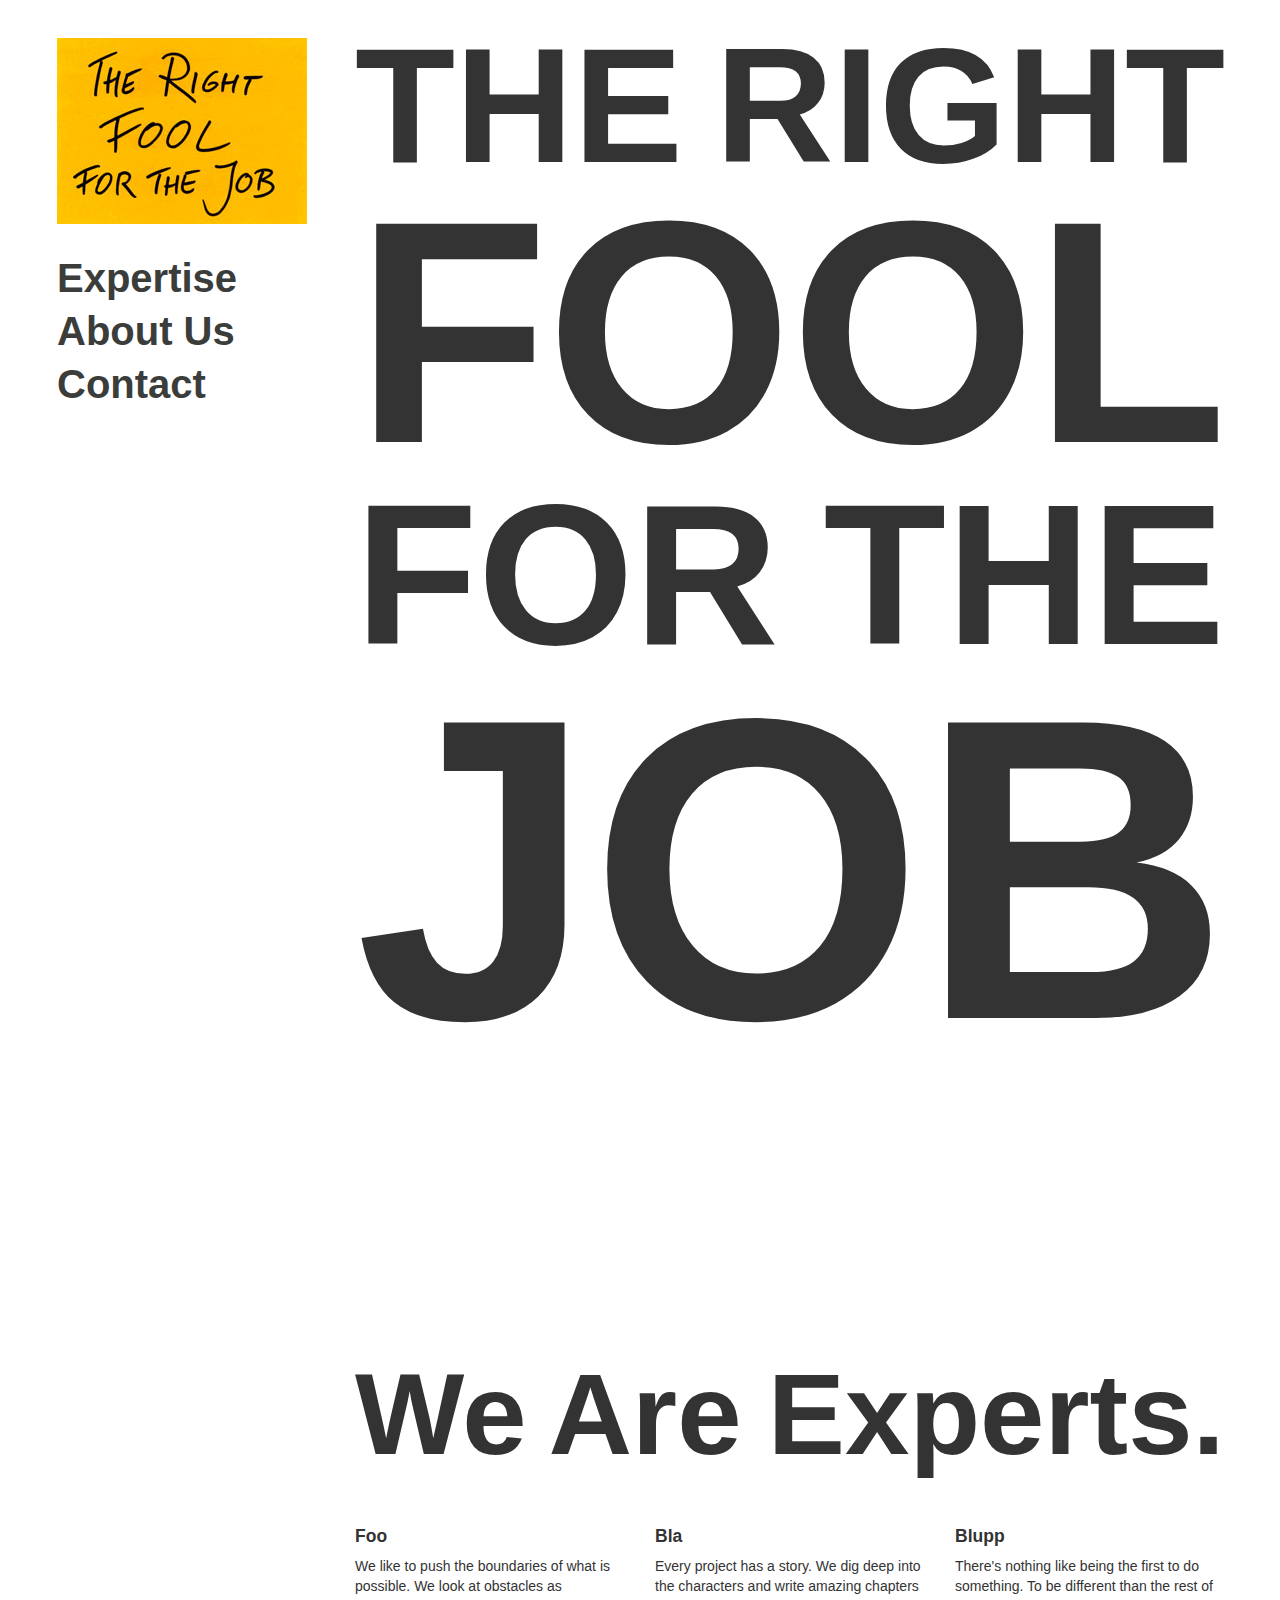
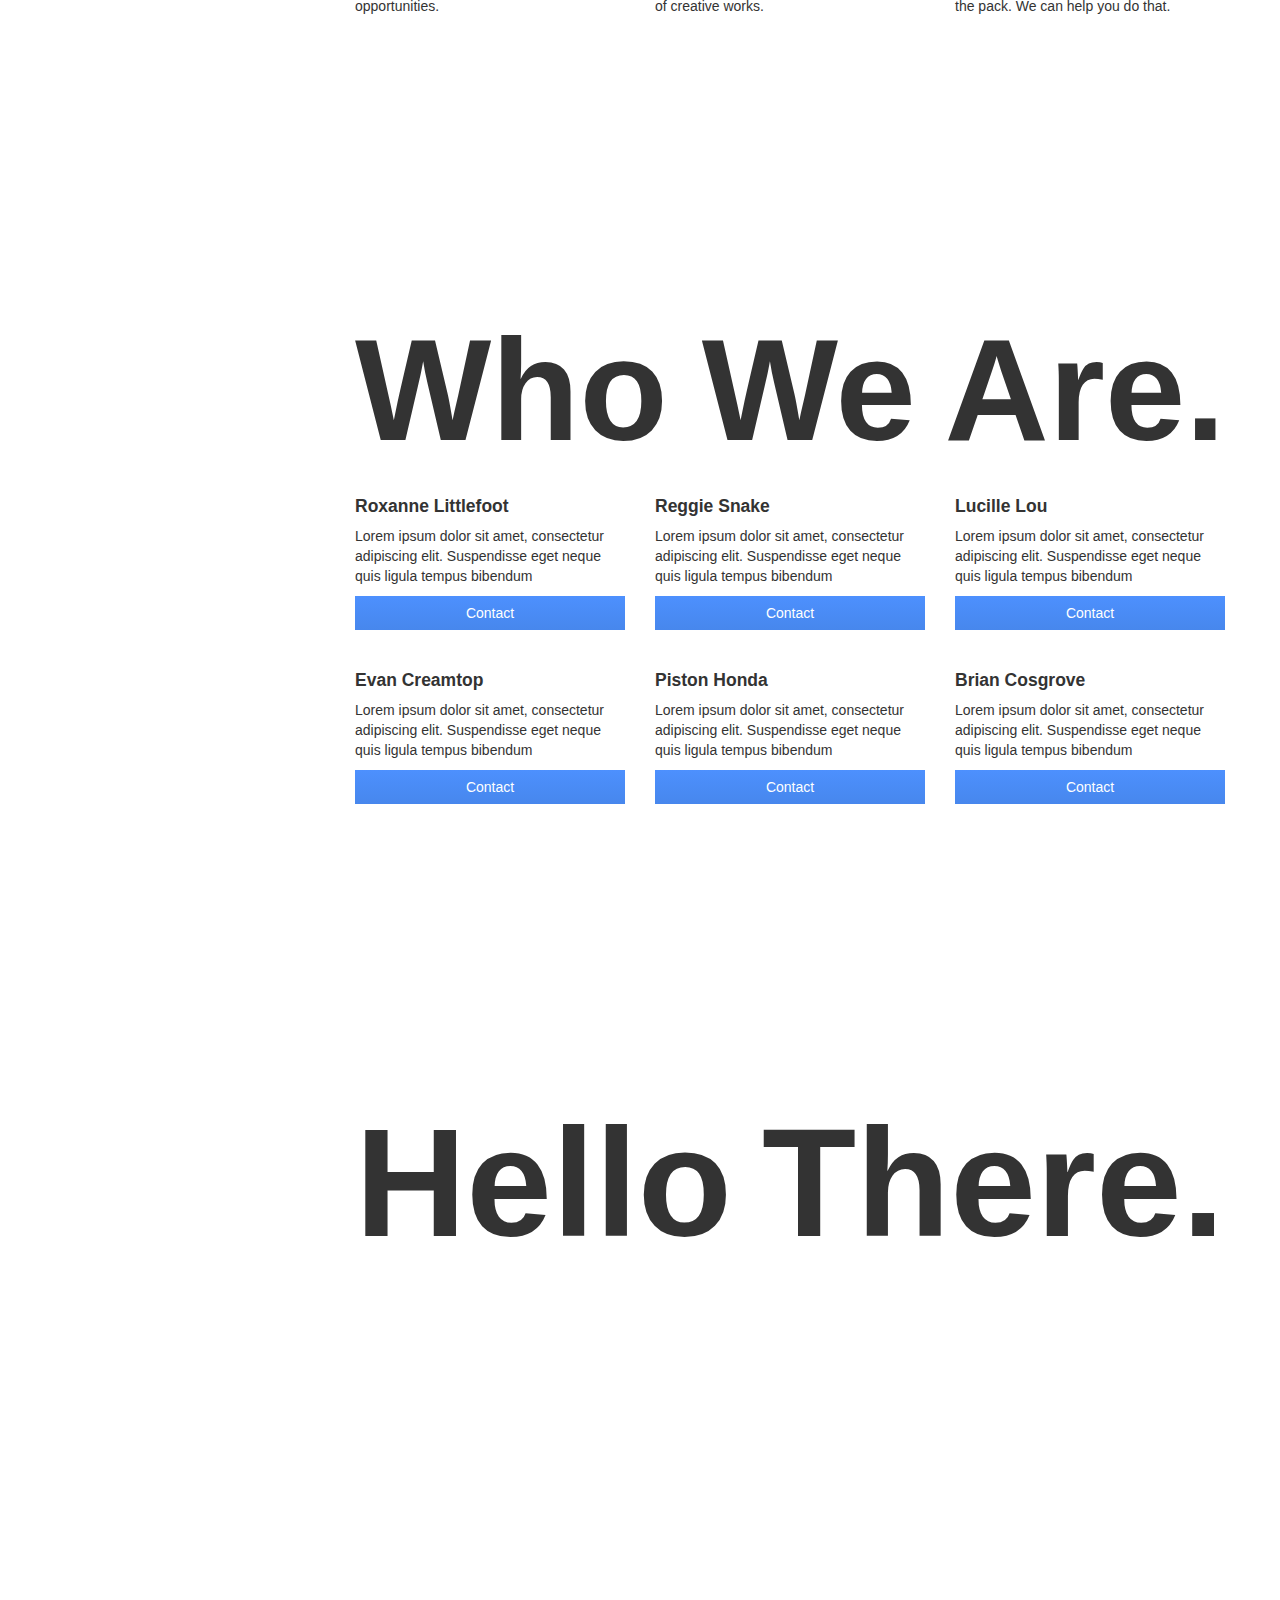
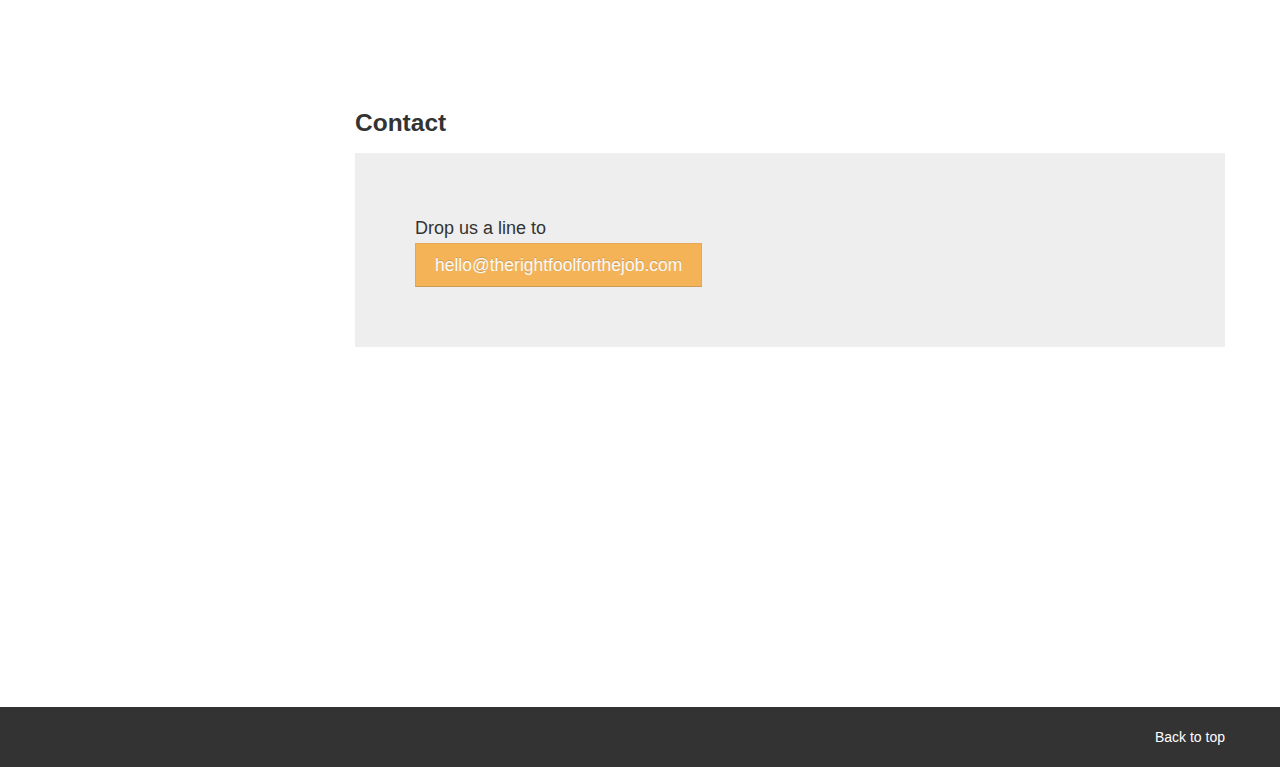
==== commit 659aa35f: "added logo, moved unused section to partials, cleaned up html" ====
--- a/index.html
+++ b/index.html
@@ -2,7 +2,7 @@
 <html lang="en">
   <head>
     <meta charset="utf-8">
-    <title>SMALL STUDIO</title>
+    <title>The Right Fool For The Job</title>
     <meta name="viewport" content="width=device-width, initial-scale=1.0">
     <meta name="description" content="Your site description">
     <meta name="author" content="your name">
@@ -56,7 +56,6 @@
 
   <body data-spy="scroll" data-target=".bs-docs-sidebar">
 
-   
 
   <div class="container">
 
@@ -66,19 +65,19 @@
       <div class="span3 bs-docs-sidebar">
 
         <ul class="nav nav-list bs-docs-sidenav">
-          <li class="logo"><a href="#masthead"><img src="img/logo.png" alt="logo"></a></li>
+          <li class="logo"><a href="#top"><img src="img/logo.jpg" class="logoimg" alt="The Right {Fool, Tool} For The Job!"></a></li>
           <li><a href="#expert">Expertise</a></li>
-          <li><a href="#work">Portfolio</a></li>
+          <!--          <li><a href="#work">Portfolio</a></li> -->
           <li><a href="#about">About Us</a></li>
           <li><a href="#contact">Contact</a></li>
         </ul>
       </div>
       <div class="span9">
         <section id="masthead">
-         <h1>BIG IDEAS</h1>
-         <h1>SMALL STUDIO</h1>
-         <h1>MODERN</h1>
-         <h1>APPROACH</h1>
+         <h1>THE RIGHT</h1>
+         <h1>FOOL</h1>
+         <h1>FOR THE</h1>
+         <h1>JOB</h1>
         </section>
 
 
@@ -89,112 +88,26 @@
 
               <div class="span3">
                 <img src="http://placehold.it/350x250" alt="">
-                <h4>Bold Explorers</h4>
+                <h4>Foo</h4>
                 <p>We like to push the boundaries of what is possible. We look at obstacles as opportunities.</p>
               </div>
 
               <div class="span3">
                 <img src="http://placehold.it/350x250" alt="">
-                <h4>Story Tellers</h4>
+                <h4>Bla</h4>
                 <p>Every project has a story. We dig deep into the characters and write amazing chapters of creative works.</p>
             </div>
 
             <div class="span3">
               <img src="http://placehold.it/350x250" alt="">
-              <h4>Game Changers</h4>
+              <h4>Blupp</h4>
               <p>There's nothing like being the first to do something. To be different than the rest of the pack. We can help you do that.</p>         
             </div>            
           </div>
         </section>
 
         <!-- PORTFOLIO -->
-         <section id="work">
-          <h1>Our Work.</h1>
-
-          <!-- Start Portfolio -->
-
-            <!-- Start Portfolio Navigation -->
-            <nav class="primary m-btn-group toggle-buttons clearfix"> 
-              <ul> 
-                <li><a href="#" class="selected" data-filter="*">All</a></li> 
-                <li><a href="#" class="" data-filter=".web">Web Design</a></li> 
-                <li><a href="#" class="" data-filter=".ill">Illustration</a></li> 
-                <li><a href="#" class="" data-filter=".logo">Logo</a></li> 
-                <li><a href="#" class="" data-filter=".video">Video</a></li> 
-              </ul> 
-            </nav> 
-            <!-- START Portfolio items -->
-            <div class="clearfix"> 
-              <div class="portfolio"> 
-                <figure class="entry web"> 
-                  <a href="#">
-                    <img src="img/portfolio-image.jpg" alt="">
-                  </a>
-                </figure> 
-                <figure class="entry web"> 
-                  <a href="#">
-                    <img src="img/portfolio-image2.jpg" alt="">
-                   
-                  </a> 
-                </figure> 
-                <figure class="entry logo"> 
-                  <a href="#">
-                    <img src="img/portfolio-image4.jpg" alt="">
-                    
-                  </a> 
-                </figure>
-                <figure class="entry web"> 
-                  <a href="#">
-                    <img src="img/portfolio-image6.jpg" alt="">
-                    
-                  </a> 
-                </figure>
-                <figure class="entry print"> 
-                  <a href="#">
-                    <img src="img/portfolio-image5.jpg" alt="">
-                    
-                  </a> 
-                </figure>
-                <figure class="entry ill"> 
-                  <a href="#">
-                    <img src="img/portfolio-image2.jpg" alt="">
-                    
-                  </a>
-                </figure>
-                <figure class="entry web ill logo"> 
-                  <a href="#">
-                    <img src="img/portfolio-image4.jpg" alt="">
-                  </a> 
-                </figure> 
-                <figure class="entry print logo"> 
-                  <a href="#">
-                    <img src="img/portfolio-image6.jpg" alt="">
-                  </a> 
-                </figure>
-                <figure class="entry video logo"> 
-                  <a href="#">
-                    <img src="img/portfolio-image3.jpg" alt="">
-                  </a> 
-                </figure>
-                <figure class="entry web print"> 
-                  <a href="#">
-                    <img src="img/portfolio-image5.jpg" alt="">
-                  </a> 
-                </figure>
-                <figure class="entry video print"> 
-                  <a href="#">
-                    <img src="img/portfolio-image.jpg" alt="">
-                  </a> 
-                </figure>
-                <figure class="entry web"> 
-                  <a href="#">
-                    <img src="img/portfolio-image4.jpg" alt="">
-                  </a> 
-                </figure>
-              </div>
-            </div>
-          <!-- End PORTFOLIO -->
-          </section>
+        <!-- moved to partials, we don't want this -->
 
 
         <!-- ABOUT -->
@@ -264,7 +177,6 @@
         <!-- CONTACT -->
         <section id="contact">
           <h1>Hello There.</h1>
-          
           <!-- CONTACT -->
     <div class="row">
       <!-- MAP  -->
@@ -272,48 +184,18 @@
       </div>
     </div> 
     <div id="form">
-
-            <h3>Contact Form</h3>
-              <form action="sendmail.php" method="post" id="contact-form">
-                <fieldset>
-                  <div class="row"> 
-                    <div class="holder span8">
-                      <div class="message">
-                        <div class="top">
-                        </div>
-                        <div class="contents">
-                          <div id="alert">
-                          </div>
-                        </div>
-                        <div class="bottom">
-                        </div>
-                      </div>
-                    </div>
-                    <div class="field span8">
-                      <input type="text" value="" class="input-text m-wrap m-ctrl-large" id="name" name="name" placeholder="Your Name"/>
-                    </div>
-                    <div class="field span8">
-                      <input type="text" value="" class="input-text m-wrap m-ctrl-large" id="email" name="email" placeholder="Your Email Address"/>
-                    </div>
-                    <div class="field span8">
-                      <textarea class="input-textarea m-wrap m-ctrl-large" id="message" name="message" placeholder="Your Message" >
-                      </textarea>
-                    </div>
-                    <div class="field span8">
-                      <input type="submit" class="m-btn blue" value="Submit" />
-                    </div>
-                  </div>
-                </fieldset>
-              </form>
-
-          </div> <!-- /container -->
+    <h3>Contact</h3>
+    <p class="hero-unit">
+      Drop us a line to<br />
+      <a href="mailto:hello@therightfoolforthejob.com" class="btn btn-large btn-primary btn-warning disabled">hello@therightfoolforthejob.com</a>
+    </p>
+    </div> <!-- /container -->
  <!-- /form  -->
 
 
         </section>
 
 
-       
     </div>
 
   </div>
@@ -385,8 +267,8 @@
     $("#map").gMap({ controls: false,
                       scrollwheel: false,
                           draggable: true,
-                      markers: [{ latitude: 44.47698,
-                                  longitude: 1006.8,
+                      markers: [{ latitude: 50.937527,
+                                  longitude: 6.960289,
                                   icon: { image: "http://www.google.com/mapfiles/marker.png",
                                           iconsize: [32, 47],
                                           iconanchor: [32,47],
@@ -396,8 +278,8 @@
                               iconsize: [26, 46],
                               iconanchor: [12, 46],
                               infowindowanchor: [12, 0] },
-                      latitude: 44.47698,
-                      longitude: 1006.8,
+                      latitude: 50.93752,
+                      longitude: 6.960289,
                       zoom: 15, });
   });
   </script>
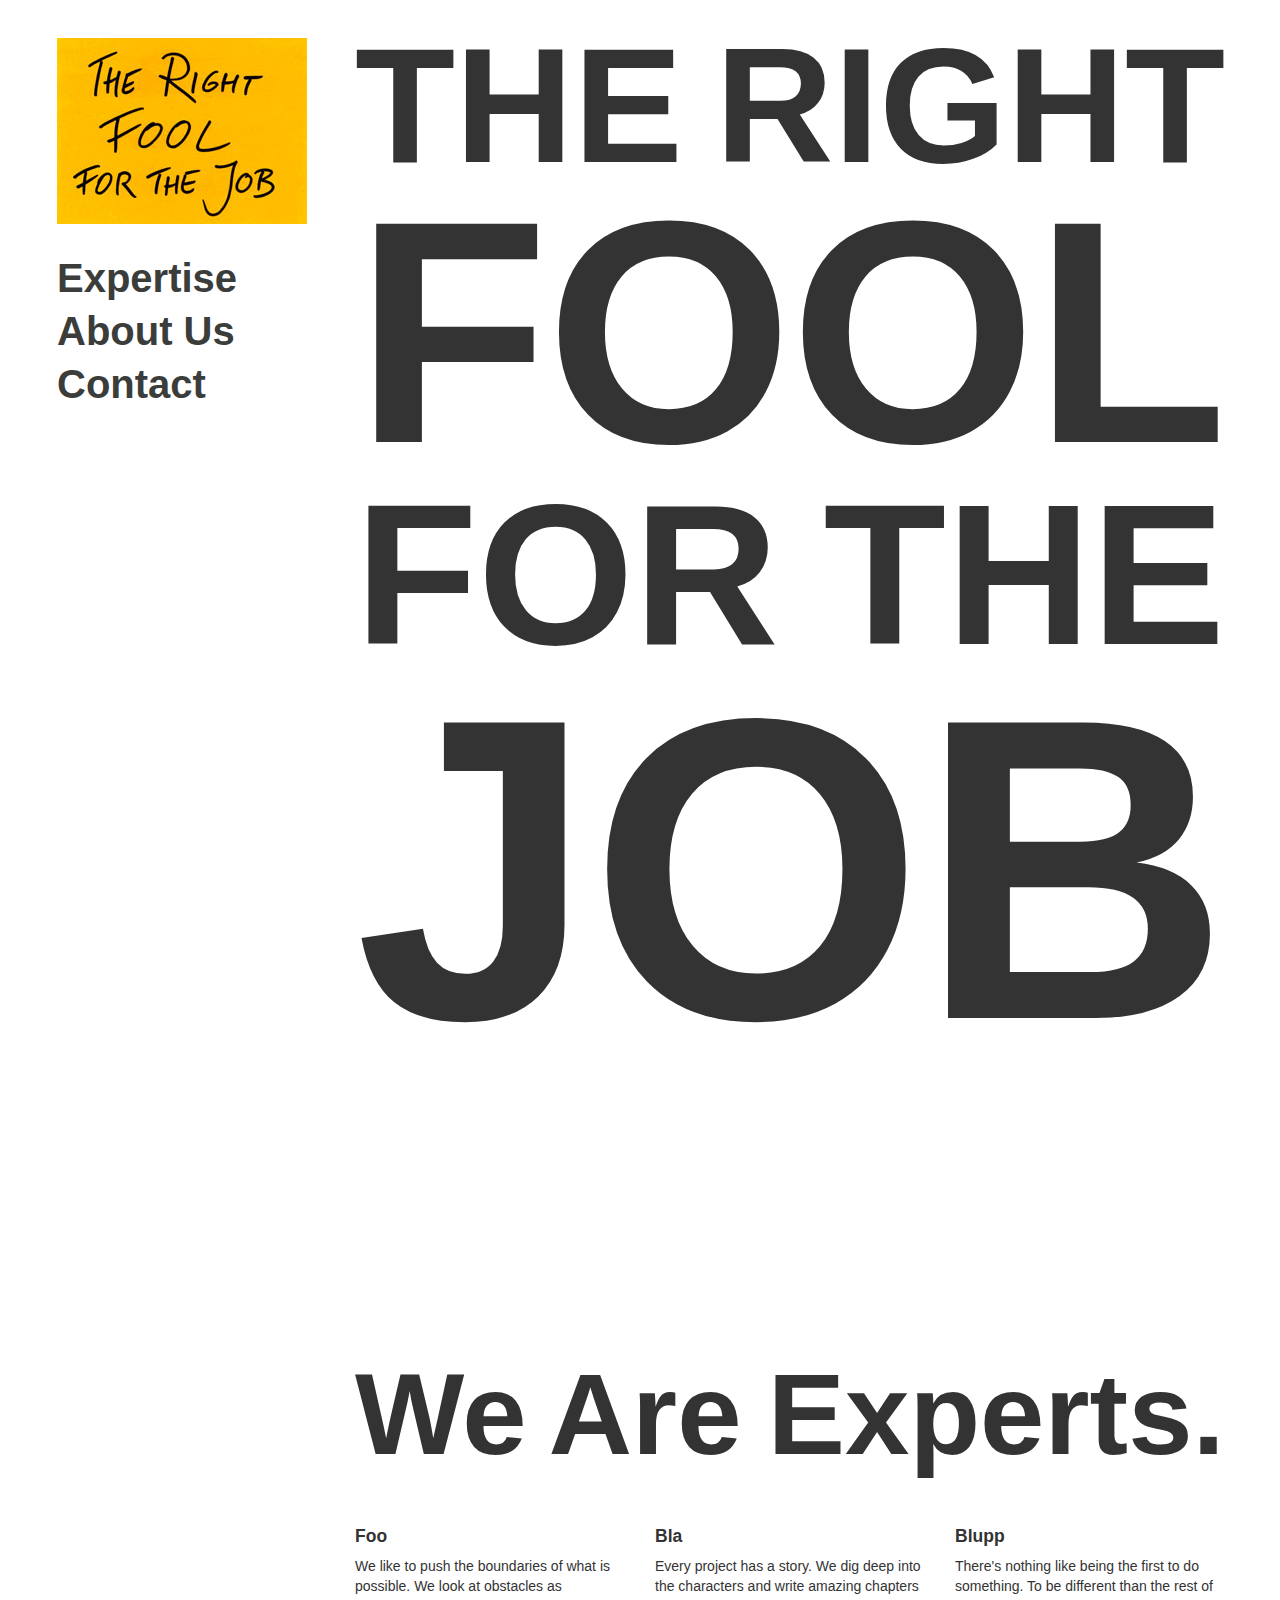
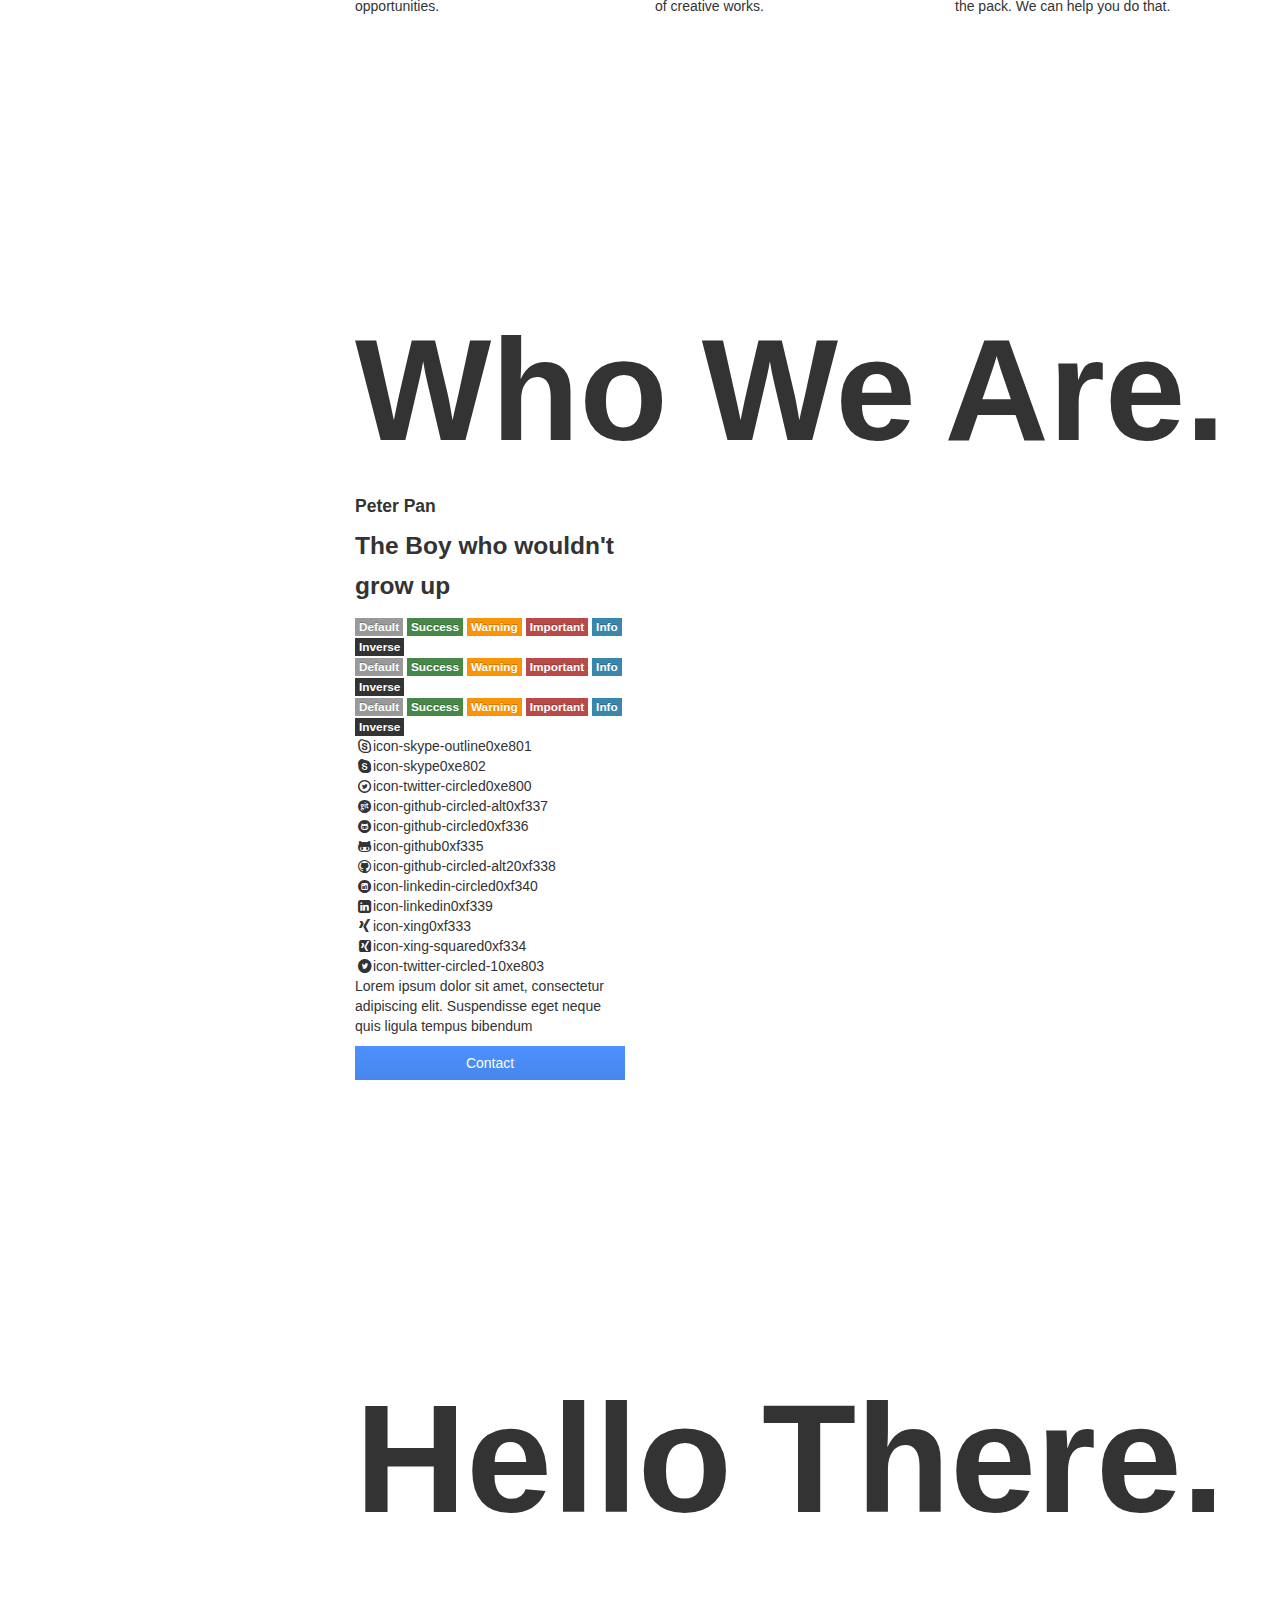
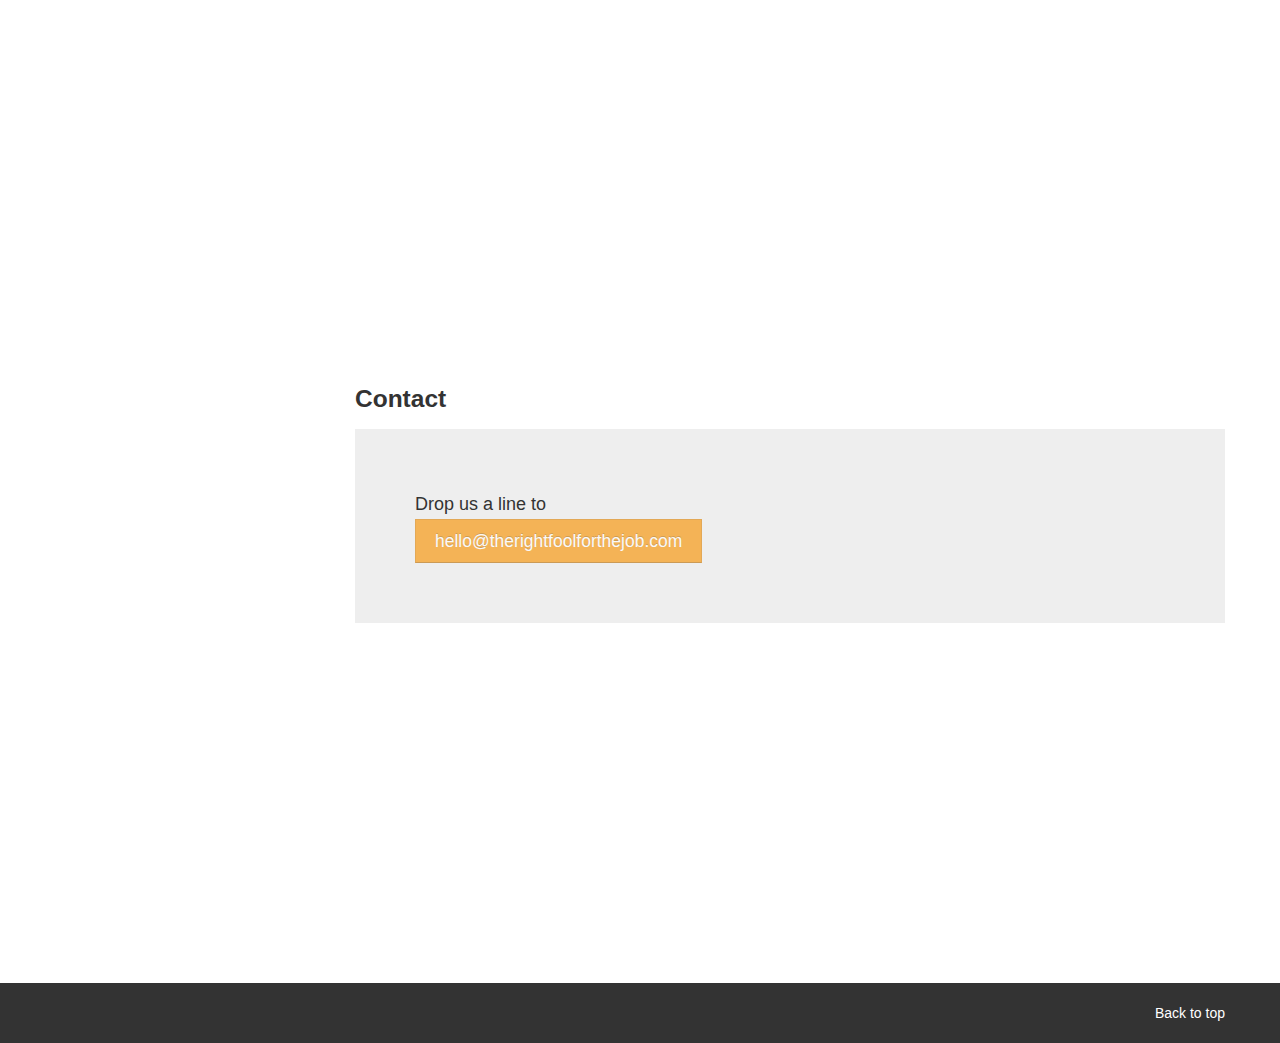
==== commit 235356ea: "added fontello icons" ====
--- a/index.html
+++ b/index.html
@@ -38,6 +38,11 @@
     <link href="assets/css/m-forms.css" rel="stylesheet">
     <link href="assets/css/m-buttons.css" rel="stylesheet">
     <link href="assets/css/custom.css" rel="stylesheet">
+    <link rel="stylesheet" href="assets/css/fontello-06eb250d/css/fontello.css">
+    <link rel="stylesheet" href="assets/css/fontello-06eb250d/css/animation.css">
+    <!--[if IE 7]>
+      <link rel="stylesheet" href="assets/css/fontello-06eb250d/css/fontello-ie7.css">
+    <![endif]-->
     <link href='http://fonts.googleapis.com/css?family=Open+Sans:800,400,300' rel='stylesheet' type='text/css'>
 
     <!-- Le HTML5 shim, for IE6-8 support of HTML5 elements -->
@@ -111,65 +116,135 @@
 
 
         <!-- ABOUT -->
-         <section id="about">
+        <section id="about">
           <h1>Who We Are.</h1>
-            <div class="row">
-              <div class="span3">
-              <a href="index.html#contact" class="member">
-                <img src="http://placehold.it/350x250" alt="">
+          <div class="row">
+
+            <!--
+              HELLO
+
+              - copy the template snippet
+              - fill in your personal data
+              - take care of the alphabetical order of people
+
+
+
+
+Profile-Picture
+Firstname Lastname
+Educational Title
+Profession tags
+lingual languages
+three tags of personal interests
+xing
+linkedin
+github
+            -->
+            <div class="span3">
+              <a href="#contact" class="member">
+                <img src="https://gravatar.com/avatar/00000000000000000000000000000000?s=350" alt="">
               </a>
-              <h4>Roxanne Littlefoot</h4>
+              <h4>Peter Pan</h4>
+              <h3>The Boy who wouldn't grow up</h3>
+              <div class="professional-tags">
+                <span class="label">Default</span>
+                <span class="label label-success">Success</span>
+                <span class="label label-warning">Warning</span>
+                <span class="label label-important">Important</span>
+                <span class="label label-info">Info</span>
+                <span class="label label-inverse">Inverse</span>
+              </div>
+              <div class="languages">
+                <span class="label">Default</span>
+                <span class="label label-success">Success</span>
+                <span class="label label-warning">Warning</span>
+                <span class="label label-important">Important</span>
+                <span class="label label-info">Info</span>
+                <span class="label label-inverse">Inverse</span>
+              </div>
+              <div class="personalinterests-tags">
+                <span class="label">Default</span>
+                <span class="label label-success">Success</span>
+                <span class="label label-warning">Warning</span>
+                <span class="label label-important">Important</span>
+                <span class="label label-info">Info</span>
+                <span class="label label-inverse">Inverse</span>
+              </div>
+              <div>
+
+      <div class="row">
+        <div title="Code: 0xe801" class="the-icons span3"><i class="icon-skype-outline"></i> <span class="i-name">icon-skype-outline</span><span class="i-code">0xe801</span></div>
+        <div title="Code: 0xe802" class="the-icons span3"><i class="icon-skype"></i> <span class="i-name">icon-skype</span><span class="i-code">0xe802</span></div>
+        <div title="Code: 0xe800" class="the-icons span3"><i class="icon-twitter-circled"></i> <span class="i-name">icon-twitter-circled</span><span class="i-code">0xe800</span></div>
+        <div title="Code: 0xf337" class="the-icons span3"><i class="icon-github-circled-alt"></i> <span class="i-name">icon-github-circled-alt</span><span class="i-code">0xf337</span></div>
+      </div>
+      <div class="row">
+        <div title="Code: 0xf336" class="the-icons span3"><i class="icon-github-circled"></i> <span class="i-name">icon-github-circled</span><span class="i-code">0xf336</span></div>
+        <div title="Code: 0xf335" class="the-icons span3"><i class="icon-github"></i> <span class="i-name">icon-github</span><span class="i-code">0xf335</span></div>
+        <div title="Code: 0xf338" class="the-icons span3"><i class="icon-github-circled-alt2"></i> <span class="i-name">icon-github-circled-alt2</span><span class="i-code">0xf338</span></div>
+        <div title="Code: 0xf340" class="the-icons span3"><i class="icon-linkedin-circled"></i> <span class="i-name">icon-linkedin-circled</span><span class="i-code">0xf340</span></div>
+      </div>
+      <div class="row">
+        <div title="Code: 0xf339" class="the-icons span3"><i class="icon-linkedin"></i> <span class="i-name">icon-linkedin</span><span class="i-code">0xf339</span></div>
+        <div title="Code: 0xf333" class="the-icons span3"><i class="icon-xing"></i> <span class="i-name">icon-xing</span><span class="i-code">0xf333</span></div>
+        <div title="Code: 0xf334" class="the-icons span3"><i class="icon-xing-squared"></i> <span class="i-name">icon-xing-squared</span><span class="i-code">0xf334</span></div>
+        <div title="Code: 0xe803" class="the-icons span3"><i class="icon-twitter-circled-1"></i> <span class="i-name">icon-twitter-circled-1</span><span class="i-code">0xe803</span></div>
+      </div>
+              </div>
               <p>Lorem ipsum dolor sit amet, consectetur adipiscing elit. Suspendisse eget neque quis ligula tempus bibendum</p>
               <p>
                 <a href="#contact" class="m-btn blue btn-block">Contact</a>
               </p>
             </div>
-            <div class="span3">
-              <a href="index.html#contact" class="member">
-                <img src="http://placehold.it/350x250" alt="">
-              </a>
-              <h4>Reggie Snake</h4>
-              <p>Lorem ipsum dolor sit amet, consectetur adipiscing elit. Suspendisse eget neque quis ligula tempus bibendum</p>
-              <p>
-                <a href="index.html#contact" class="m-btn blue btn-block">Contact</a>
-              </p>
-            </div>
-            <div class="span3">
-              <a href="team_example.html" class="member">
-                <img src="http://placehold.it/350x250" alt="">
-              </a>
-              <h4>Lucille Lou</h4>
-              <p>Lorem ipsum dolor sit amet, consectetur adipiscing elit. Suspendisse eget neque quis ligula tempus bibendum</p>
-              <p>
-                <a href="index.html#contact" class="m-btn blue btn-block">Contact</a>
-              </p>
-            </div>
-            <div class="span3">
-              <a href="index.html#contact" class="member"><img src="http://placehold.it/350x250" alt=""></a>
-              <h4>Evan Creamtop</h4>
-              <p>Lorem ipsum dolor sit amet, consectetur adipiscing elit. Suspendisse eget neque quis ligula tempus bibendum</p>
-              <p>
-                <a href="index.html#contact" class="m-btn blue btn-block">Contact</a>
-              </p>
-            </div>
-
-            <div class="span3">
-              <a href="index.html#contact" class="member"><img src="http://placehold.it/350x250" alt=""></a>
-              <h4>Piston Honda</h4>
-              <p>Lorem ipsum dolor sit amet, consectetur adipiscing elit. Suspendisse eget neque quis ligula tempus bibendum</p>
-              <p>
-                <a href="index.html#contact" class="m-btn blue btn-block">Contact</a>
-              </p>
-            </div>
-
-            <div class="span3">
-              <a href="index.html#contact" class="member"><img src="http://placehold.it/350x250" alt=""></a>
-              <h4>Brian Cosgrove</h4>
-              <p>Lorem ipsum dolor sit amet, consectetur adipiscing elit. Suspendisse eget neque quis ligula tempus bibendum</p>
-              <p>
-                <a href="index.html#contact" class="m-btn blue btn-block">Contact</a>
-              </p>
-            </div>
+        <!--
+        <div class="span3">
+        <a href="index.html#contact" class="member">
+        <img src="http://placehold.it/350x250" alt="">
+        </a>
+        <h4>Reggie Snake</h4>
+        <p>Lorem ipsum dolor sit amet, consectetur adipiscing elit. Suspendisse eget neque quis ligula tempus bibendum</p>
+        <p>
+        <a href="index.html#contact" class="m-btn blue btn-block">Contact</a>
+        </p>
+        </div>
+        <div class="span3">
+        <a href="team_example.html" class="member">
+        <img src="http://placehold.it/350x250" alt="">
+        </a>
+        <h4>Lucille Lou</h4>
+        <p>Lorem ipsum dolor sit amet, consectetur adipiscing elit. Suspendisse eget neque quis ligula tempus bibendum</p>
+        <p>
+        <a href="index.html#contact" class="m-btn blue btn-block">Contact</a>
+        </p>
+        </div>
+        <div class="span3">
+        <a href="index.html#contact" class="member"><img src="http://placehold.it/350x250" alt=""></a>
+        <h4>Evan Creamtop</h4>
+        <p>Lorem ipsum dolor sit amet, consectetur adipiscing elit. Suspendisse eget neque quis ligula tempus bibendum</p>
+        <p>
+        <a href="index.html#contact" class="m-btn blue btn-block">Contact</a>
+        </p>
+        </div>
+
+        <div class="span3">
+        <a href="index.html#contact" class="member"><img src="http://placehold.it/350x250" alt=""></a>
+        <h4>Piston Honda</h4>
+        <p>Lorem ipsum dolor sit amet, consectetur adipiscing elit. Suspendisse eget neque quis ligula tempus bibendum</p>
+        <p>
+        <a href="index.html#contact" class="m-btn blue btn-block">Contact</a>
+        </p>
+        </div>
+
+        <div class="span3">
+        <a href="index.html#contact" class="member"><img src="http://placehold.it/350x250" alt=""></a>
+        <h4>Brian Cosgrove</h4>
+        <p>Lorem ipsum dolor sit amet, consectetur adipiscing elit. Suspendisse eget neque quis ligula tempus bibendum</p>
+        <p>
+        <a href="index.html#contact" class="m-btn blue btn-block">Contact</a>
+        </p>
+        </div>
+        -->
+
           </div>
         </section>
 
--- a/assets/css/fontello-06eb250d/css/fontello.css
+++ b/assets/css/fontello-06eb250d/css/fontello.css
@@ -0,0 +1,64 @@
+@font-face {
+  font-family: 'fontello';
+  src: url('../font/fontello.eot?36702398');
+  src: url('../font/fontello.eot?36702398#iefix') format('embedded-opentype'),
+       url('../font/fontello.woff?36702398') format('woff'),
+       url('../font/fontello.ttf?36702398') format('truetype'),
+       url('../font/fontello.svg?36702398#fontello') format('svg');
+  font-weight: normal;
+  font-style: normal;
+}
+/* Chrome hack: SVG is rendered more smooth in Windozze. 100% magic, uncomment if you need it. */
+/* Note, that will break hinting! In other OS-es font will be not as sharp as it could be */
+/*
+@media screen and (-webkit-min-device-pixel-ratio:0) {
+  @font-face {
+    font-family: 'fontello';
+    src: url('../font/fontello.svg?36702398#fontello') format('svg');
+  }
+}
+*/
+ 
+ [class^="icon-"]:before, [class*=" icon-"]:before {
+  font-family: "fontello";
+  font-style: normal;
+  font-weight: normal;
+  speak: none;
+ 
+  display: inline-block;
+  text-decoration: inherit;
+  width: 1em;
+  margin-right: .2em;
+  text-align: center;
+  /* opacity: .8; */
+ 
+  /* For safety - reset parent styles, that can break glyph codes*/
+  font-variant: normal;
+  text-transform: none;
+     
+  /* fix buttons height, for twitter bootstrap */
+  line-height: 1em;
+ 
+  /* Animation center compensation - margins should be symmetric */
+  /* remove if not needed */
+  margin-left: .2em;
+ 
+  /* you can be more comfortable with increased icons size */
+  /* font-size: 120%; */
+ 
+  /* Uncomment for 3D effect */
+  /* text-shadow: 1px 1px 1px rgba(127, 127, 127, 0.3); */
+}
+ 
+.icon-skype-outline:before { content: '\e801'; } /* '' */
+.icon-skype:before { content: '\e802'; } /* '' */
+.icon-twitter-circled:before { content: '\e800'; } /* '' */
+.icon-github-circled-alt:before { content: '\f337'; } /* '' */
+.icon-github-circled:before { content: '\f336'; } /* '' */
+.icon-github:before { content: '\f335'; } /* '' */
+.icon-github-circled-alt2:before { content: '\f338'; } /* '' */
+.icon-linkedin-circled:before { content: '\f340'; } /* '' */
+.icon-linkedin:before { content: '\f339'; } /* '' */
+.icon-xing:before { content: '\f333'; } /* '' */
+.icon-xing-squared:before { content: '\f334'; } /* '' */
+.icon-twitter-circled-1:before { content: '\e803'; } /* '' */--- a/assets/css/fontello-06eb250d/css/animation.css
+++ b/assets/css/fontello-06eb250d/css/animation.css
@@ -0,0 +1,85 @@
+/*
+   Animation example, for spinners
+*/
+.animate-spin {
+  -moz-animation: spin 2s infinite linear;
+  -o-animation: spin 2s infinite linear;
+  -webkit-animation: spin 2s infinite linear;
+  animation: spin 2s infinite linear;
+  display: inline-block;
+}
+@-moz-keyframes spin {
+  0% {
+    -moz-transform: rotate(0deg);
+    -o-transform: rotate(0deg);
+    -webkit-transform: rotate(0deg);
+    transform: rotate(0deg);
+  }
+
+  100% {
+    -moz-transform: rotate(359deg);
+    -o-transform: rotate(359deg);
+    -webkit-transform: rotate(359deg);
+    transform: rotate(359deg);
+  }
+}
+@-webkit-keyframes spin {
+  0% {
+    -moz-transform: rotate(0deg);
+    -o-transform: rotate(0deg);
+    -webkit-transform: rotate(0deg);
+    transform: rotate(0deg);
+  }
+
+  100% {
+    -moz-transform: rotate(359deg);
+    -o-transform: rotate(359deg);
+    -webkit-transform: rotate(359deg);
+    transform: rotate(359deg);
+  }
+}
+@-o-keyframes spin {
+  0% {
+    -moz-transform: rotate(0deg);
+    -o-transform: rotate(0deg);
+    -webkit-transform: rotate(0deg);
+    transform: rotate(0deg);
+  }
+
+  100% {
+    -moz-transform: rotate(359deg);
+    -o-transform: rotate(359deg);
+    -webkit-transform: rotate(359deg);
+    transform: rotate(359deg);
+  }
+}
+@-ms-keyframes spin {
+  0% {
+    -moz-transform: rotate(0deg);
+    -o-transform: rotate(0deg);
+    -webkit-transform: rotate(0deg);
+    transform: rotate(0deg);
+  }
+
+  100% {
+    -moz-transform: rotate(359deg);
+    -o-transform: rotate(359deg);
+    -webkit-transform: rotate(359deg);
+    transform: rotate(359deg);
+  }
+}
+@keyframes spin {
+  0% {
+    -moz-transform: rotate(0deg);
+    -o-transform: rotate(0deg);
+    -webkit-transform: rotate(0deg);
+    transform: rotate(0deg);
+  }
+
+  100% {
+    -moz-transform: rotate(359deg);
+    -o-transform: rotate(359deg);
+    -webkit-transform: rotate(359deg);
+    transform: rotate(359deg);
+  }
+}
--- a/assets/css/fontello-06eb250d/css/fontello-ie7.css
+++ b/assets/css/fontello-06eb250d/css/fontello-ie7.css
@@ -0,0 +1,24 @@
+[class^="icon-"], [class*=" icon-"] {
+  font-family: 'fontello';
+  font-style: normal;
+  font-weight: normal;
+ 
+  /* fix buttons height */
+  line-height: 1em;
+ 
+  /* you can be more comfortable with increased icons size */
+  /* font-size: 120%; */
+}
+ 
+.icon-skype-outline { *zoom: expression( this.runtimeStyle['zoom'] = '1', this.innerHTML = '&#xe801;&nbsp;'); }
+.icon-skype { *zoom: expression( this.runtimeStyle['zoom'] = '1', this.innerHTML = '&#xe802;&nbsp;'); }
+.icon-twitter-circled { *zoom: expression( this.runtimeStyle['zoom'] = '1', this.innerHTML = '&#xe800;&nbsp;'); }
+.icon-github-circled-alt { *zoom: expression( this.runtimeStyle['zoom'] = '1', this.innerHTML = '&#xf337;&nbsp;'); }
+.icon-github-circled { *zoom: expression( this.runtimeStyle['zoom'] = '1', this.innerHTML = '&#xf336;&nbsp;'); }
+.icon-github { *zoom: expression( this.runtimeStyle['zoom'] = '1', this.innerHTML = '&#xf335;&nbsp;'); }
+.icon-github-circled-alt2 { *zoom: expression( this.runtimeStyle['zoom'] = '1', this.innerHTML = '&#xf338;&nbsp;'); }
+.icon-linkedin-circled { *zoom: expression( this.runtimeStyle['zoom'] = '1', this.innerHTML = '&#xf340;&nbsp;'); }
+.icon-linkedin { *zoom: expression( this.runtimeStyle['zoom'] = '1', this.innerHTML = '&#xf339;&nbsp;'); }
+.icon-xing { *zoom: expression( this.runtimeStyle['zoom'] = '1', this.innerHTML = '&#xf333;&nbsp;'); }
+.icon-xing-squared { *zoom: expression( this.runtimeStyle['zoom'] = '1', this.innerHTML = '&#xf334;&nbsp;'); }
+.icon-twitter-circled-1 { *zoom: expression( this.runtimeStyle['zoom'] = '1', this.innerHTML = '&#xe803;&nbsp;'); }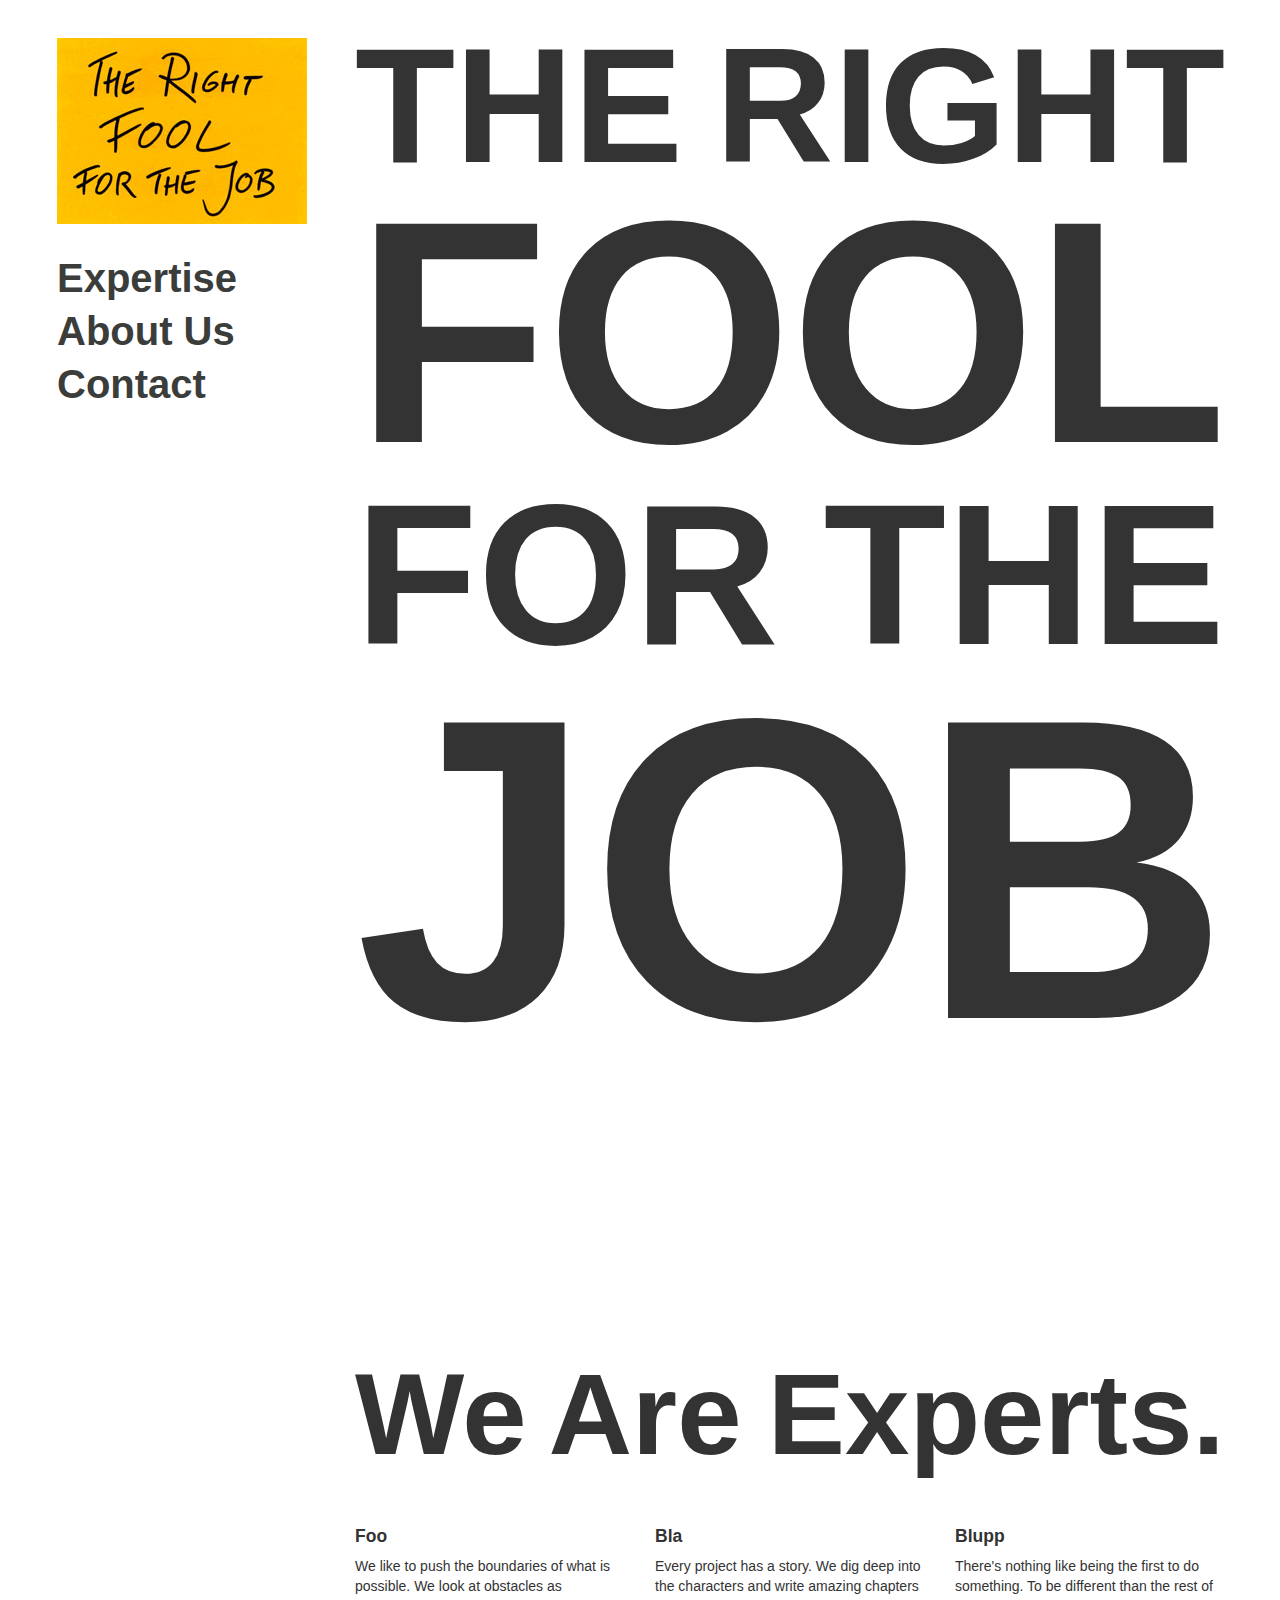
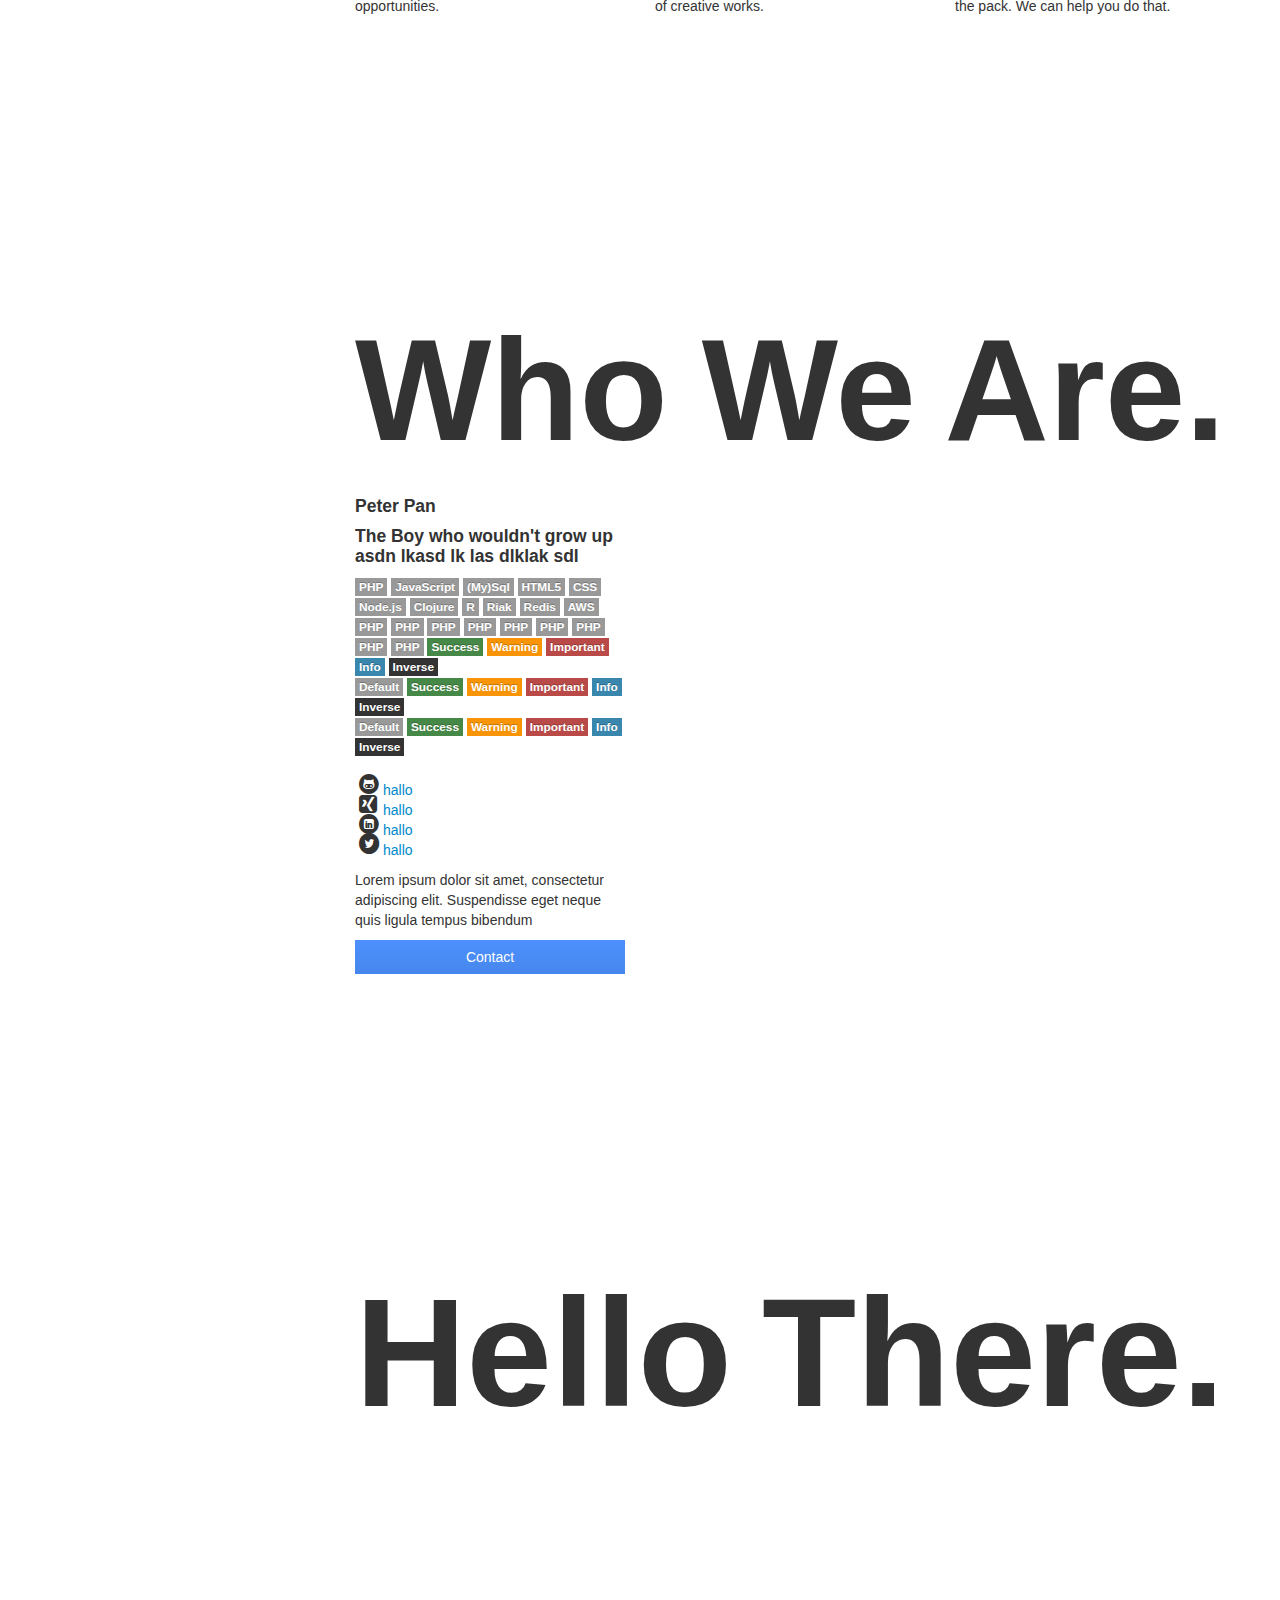
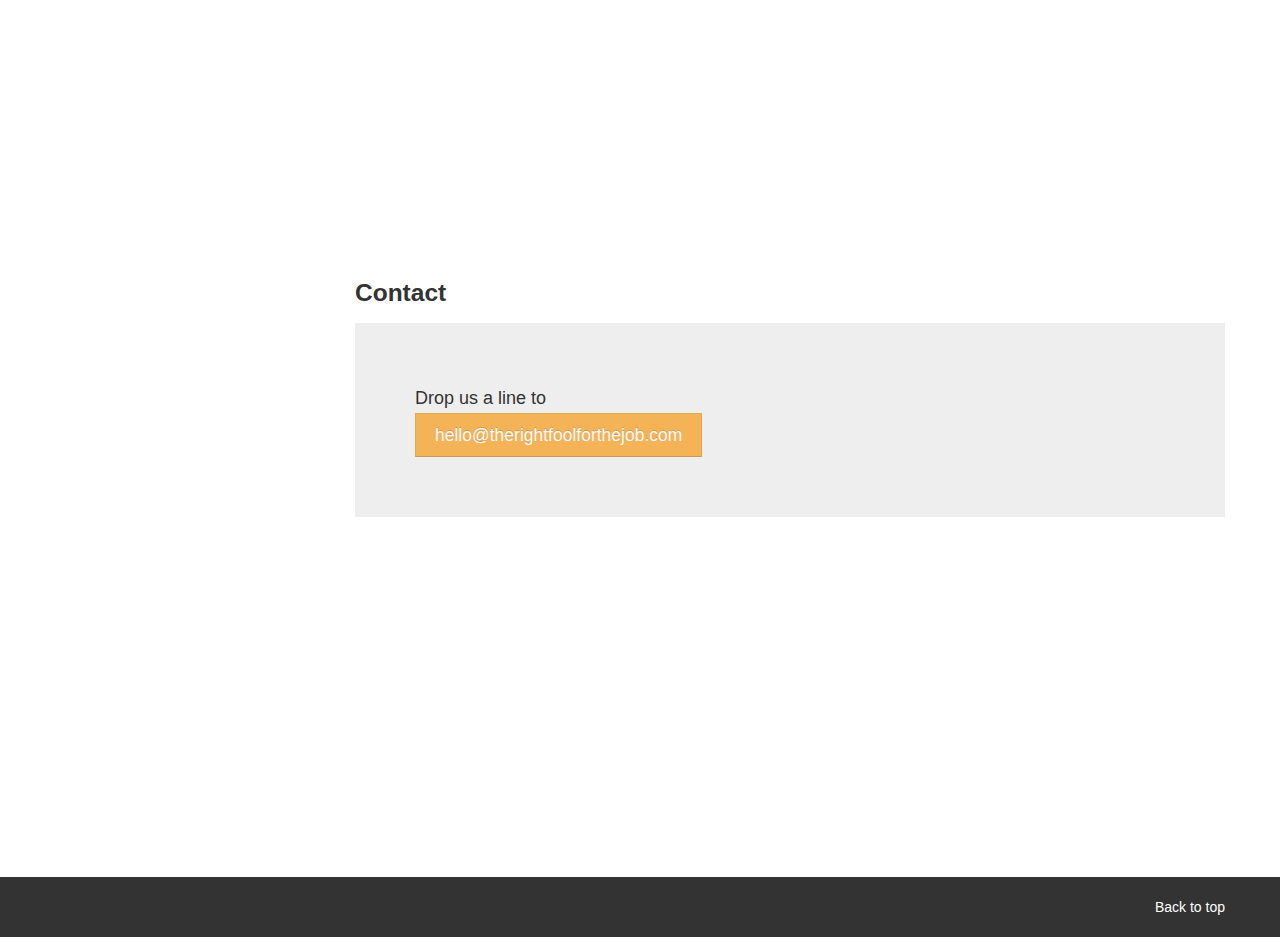
==== commit 7129cc38: "added tags and improved icons" ====
--- a/index.html
+++ b/index.html
@@ -127,27 +127,35 @@
               - fill in your personal data
               - take care of the alphabetical order of people
 
-
-
-
-Profile-Picture
-Firstname Lastname
-Educational Title
-Profession tags
-lingual languages
-three tags of personal interests
-xing
-linkedin
-github
             -->
             <div class="span3">
               <a href="#contact" class="member">
                 <img src="https://gravatar.com/avatar/00000000000000000000000000000000?s=350" alt="">
               </a>
               <h4>Peter Pan</h4>
-              <h3>The Boy who wouldn't grow up</h3>
+              <h4>The Boy who wouldn't grow up asdn lkasd lk las dlklak sdl </h4>
               <div class="professional-tags">
-                <span class="label">Default</span>
+                <span class="label">PHP</span>
+                <span class="label">JavaScript</span>
+                <span class="label">(My)Sql</span>
+                <span class="label">HTML5</span>
+                <span class="label">CSS</span>
+                <span class="label">Node.js</span>
+                <span class="label">Clojure</span>
+                <span class="label">R</span>
+                <span class="label">Riak</span>
+                <span class="label">Redis</span>
+                <span class="label">AWS</span>
+                <span class="label"></span>
+                <span class="label">PHP</span>
+                <span class="label">PHP</span>
+                <span class="label">PHP</span>
+                <span class="label">PHP</span>
+                <span class="label">PHP</span>
+                <span class="label">PHP</span>
+                <span class="label">PHP</span>
+                <span class="label">PHP</span>
+                <span class="label">PHP</span>
                 <span class="label label-success">Success</span>
                 <span class="label label-warning">Warning</span>
                 <span class="label label-important">Important</span>
@@ -170,80 +178,28 @@
                 <span class="label label-info">Info</span>
                 <span class="label label-inverse">Inverse</span>
               </div>
-              <div>
-
-      <div class="row">
-        <div title="Code: 0xe801" class="the-icons span3"><i class="icon-skype-outline"></i> <span class="i-name">icon-skype-outline</span><span class="i-code">0xe801</span></div>
-        <div title="Code: 0xe802" class="the-icons span3"><i class="icon-skype"></i> <span class="i-name">icon-skype</span><span class="i-code">0xe802</span></div>
-        <div title="Code: 0xe800" class="the-icons span3"><i class="icon-twitter-circled"></i> <span class="i-name">icon-twitter-circled</span><span class="i-code">0xe800</span></div>
-        <div title="Code: 0xf337" class="the-icons span3"><i class="icon-github-circled-alt"></i> <span class="i-name">icon-github-circled-alt</span><span class="i-code">0xf337</span></div>
-      </div>
-      <div class="row">
-        <div title="Code: 0xf336" class="the-icons span3"><i class="icon-github-circled"></i> <span class="i-name">icon-github-circled</span><span class="i-code">0xf336</span></div>
-        <div title="Code: 0xf335" class="the-icons span3"><i class="icon-github"></i> <span class="i-name">icon-github</span><span class="i-code">0xf335</span></div>
-        <div title="Code: 0xf338" class="the-icons span3"><i class="icon-github-circled-alt2"></i> <span class="i-name">icon-github-circled-alt2</span><span class="i-code">0xf338</span></div>
-        <div title="Code: 0xf340" class="the-icons span3"><i class="icon-linkedin-circled"></i> <span class="i-name">icon-linkedin-circled</span><span class="i-code">0xf340</span></div>
-      </div>
-      <div class="row">
-        <div title="Code: 0xf339" class="the-icons span3"><i class="icon-linkedin"></i> <span class="i-name">icon-linkedin</span><span class="i-code">0xf339</span></div>
-        <div title="Code: 0xf333" class="the-icons span3"><i class="icon-xing"></i> <span class="i-name">icon-xing</span><span class="i-code">0xf333</span></div>
-        <div title="Code: 0xf334" class="the-icons span3"><i class="icon-xing-squared"></i> <span class="i-name">icon-xing-squared</span><span class="i-code">0xf334</span></div>
-        <div title="Code: 0xe803" class="the-icons span3"><i class="icon-twitter-circled-1"></i> <span class="i-name">icon-twitter-circled-1</span><span class="i-code">0xe803</span></div>
-      </div>
+
+              <div class="row">
+                <dl class="icons span3">
+                  <dt><i class="icon-github-circled"></i></dt>
+                  <dd><a href="http://">hallo</a></dd>
+
+                  <dt><i class="icon-xing-squared"></i></dt>
+                  <dd><a href="http://">hallo</a></dd>
+
+                  <dt><i class="icon-linkedin-circled"></i></dt>
+                  <dd><a href="http://">hallo</a></dd>
+
+                   <dt><i class="icon-twitter-circled-1"></i></dt>
+                  <dd><a href="http://">hallo</a></dd>
+
+                </dl>
               </div>
               <p>Lorem ipsum dolor sit amet, consectetur adipiscing elit. Suspendisse eget neque quis ligula tempus bibendum</p>
               <p>
                 <a href="#contact" class="m-btn blue btn-block">Contact</a>
               </p>
             </div>
-        <!--
-        <div class="span3">
-        <a href="index.html#contact" class="member">
-        <img src="http://placehold.it/350x250" alt="">
-        </a>
-        <h4>Reggie Snake</h4>
-        <p>Lorem ipsum dolor sit amet, consectetur adipiscing elit. Suspendisse eget neque quis ligula tempus bibendum</p>
-        <p>
-        <a href="index.html#contact" class="m-btn blue btn-block">Contact</a>
-        </p>
-        </div>
-        <div class="span3">
-        <a href="team_example.html" class="member">
-        <img src="http://placehold.it/350x250" alt="">
-        </a>
-        <h4>Lucille Lou</h4>
-        <p>Lorem ipsum dolor sit amet, consectetur adipiscing elit. Suspendisse eget neque quis ligula tempus bibendum</p>
-        <p>
-        <a href="index.html#contact" class="m-btn blue btn-block">Contact</a>
-        </p>
-        </div>
-        <div class="span3">
-        <a href="index.html#contact" class="member"><img src="http://placehold.it/350x250" alt=""></a>
-        <h4>Evan Creamtop</h4>
-        <p>Lorem ipsum dolor sit amet, consectetur adipiscing elit. Suspendisse eget neque quis ligula tempus bibendum</p>
-        <p>
-        <a href="index.html#contact" class="m-btn blue btn-block">Contact</a>
-        </p>
-        </div>
-
-        <div class="span3">
-        <a href="index.html#contact" class="member"><img src="http://placehold.it/350x250" alt=""></a>
-        <h4>Piston Honda</h4>
-        <p>Lorem ipsum dolor sit amet, consectetur adipiscing elit. Suspendisse eget neque quis ligula tempus bibendum</p>
-        <p>
-        <a href="index.html#contact" class="m-btn blue btn-block">Contact</a>
-        </p>
-        </div>
-
-        <div class="span3">
-        <a href="index.html#contact" class="member"><img src="http://placehold.it/350x250" alt=""></a>
-        <h4>Brian Cosgrove</h4>
-        <p>Lorem ipsum dolor sit amet, consectetur adipiscing elit. Suspendisse eget neque quis ligula tempus bibendum</p>
-        <p>
-        <a href="index.html#contact" class="m-btn blue btn-block">Contact</a>
-        </p>
-        </div>
-        -->
 
           </div>
         </section>
--- a/assets/css/custom.css
+++ b/assets/css/custom.css
@@ -449,3 +449,22 @@
 .footer .footer-newsletter{
   padding-left:5px;
 }
+
+
+//contact icons dl
+dl.icons {
+}
+
+dl.icons dt {
+  width: 20px;
+  float: left !important:
+  line-height: 0;
+}
+
+dl.icons dd {
+  line-height: 0;
+  margin-left: 2em;
+  display: block;
+  float: left;
+}
+
--- a/assets/css/fontello-06eb250d/css/fontello.css
+++ b/assets/css/fontello-06eb250d/css/fontello.css
@@ -27,9 +27,9 @@
  
   display: inline-block;
   text-decoration: inherit;
-  width: 1em;
+  width: 1.5em;
   margin-right: .2em;
-  text-align: center;
+  text-align: left;
   /* opacity: .8; */
  
   /* For safety - reset parent styles, that can break glyph codes*/
@@ -44,7 +44,7 @@
   margin-left: .2em;
  
   /* you can be more comfortable with increased icons size */
-  /* font-size: 120%; */
+  font-size: 150%;
  
   /* Uncomment for 3D effect */
   /* text-shadow: 1px 1px 1px rgba(127, 127, 127, 0.3); */
@@ -61,4 +61,4 @@
 .icon-linkedin:before { content: '\f339'; } /* '' */
 .icon-xing:before { content: '\f333'; } /* '' */
 .icon-xing-squared:before { content: '\f334'; } /* '' */
-.icon-twitter-circled-1:before { content: '\e803'; } /* '' */+.icon-twitter-circled-1:before { content: '\e803'; } /* '' */
